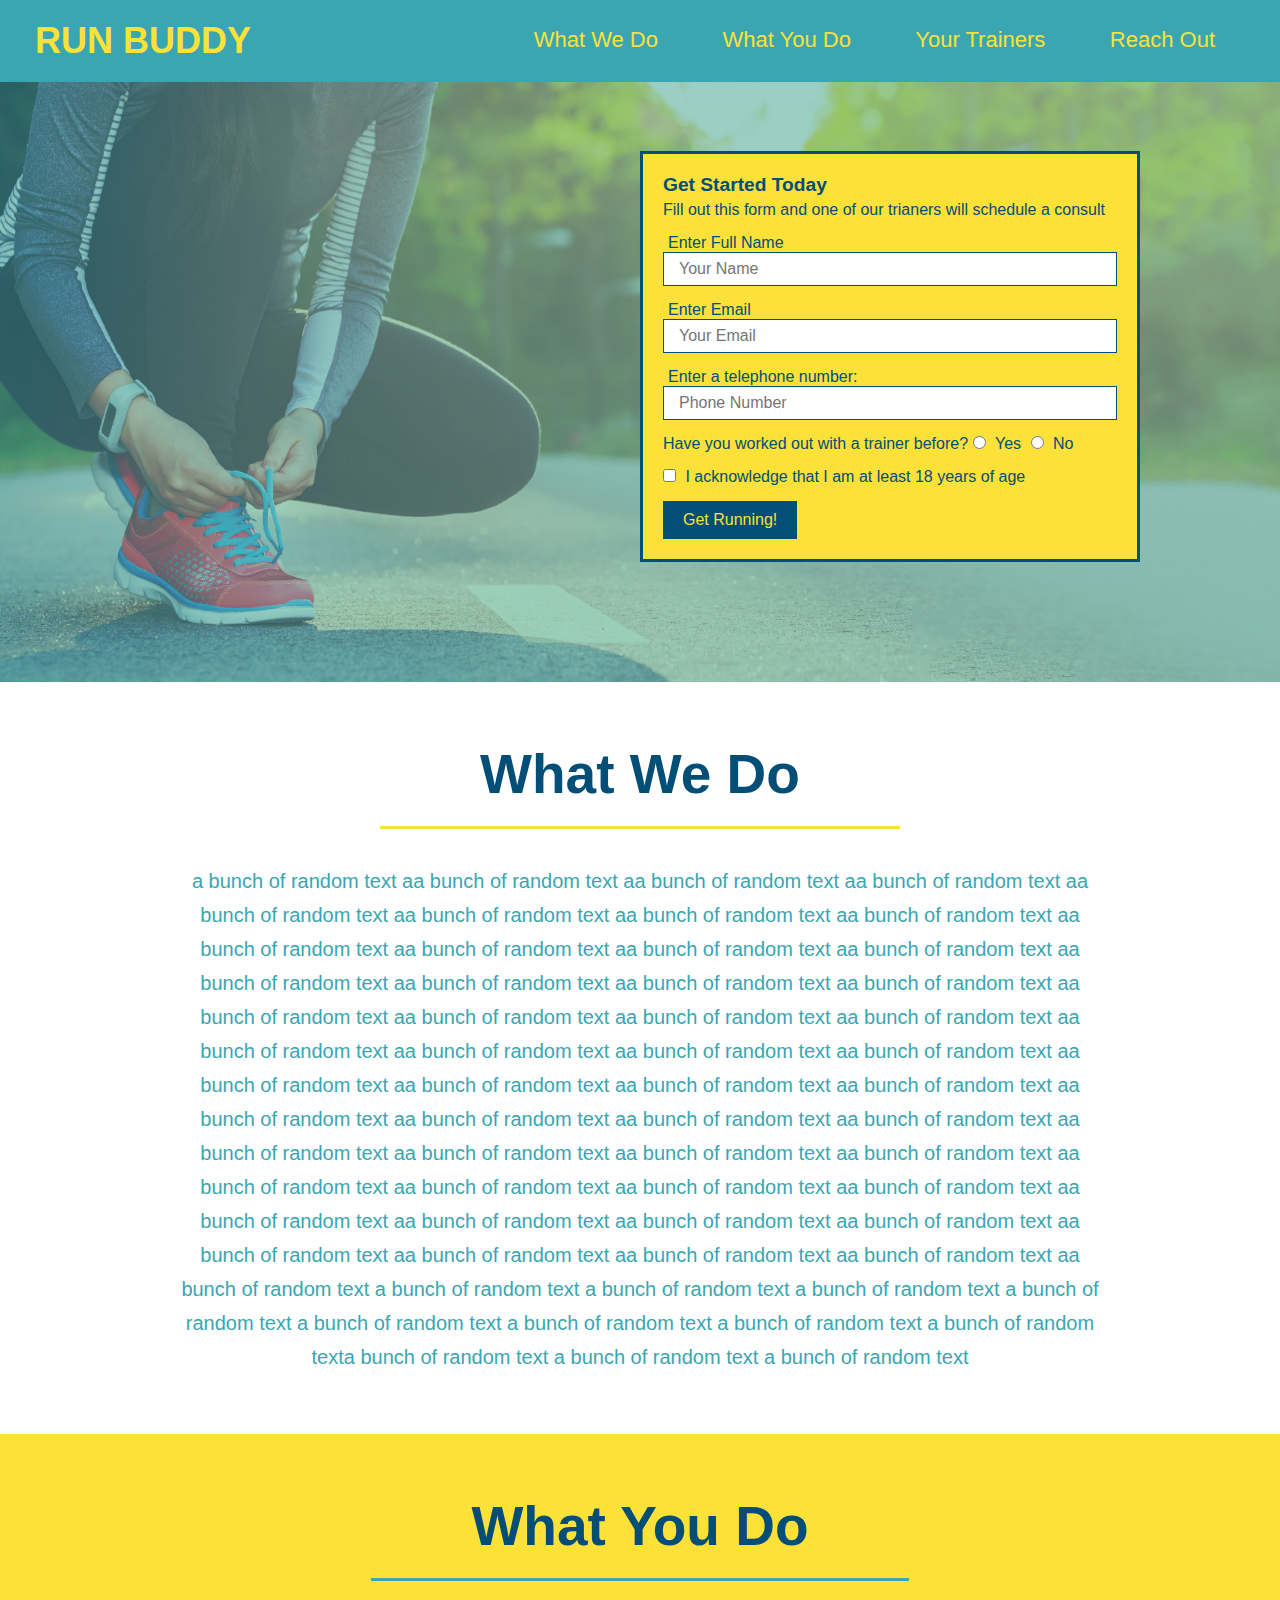
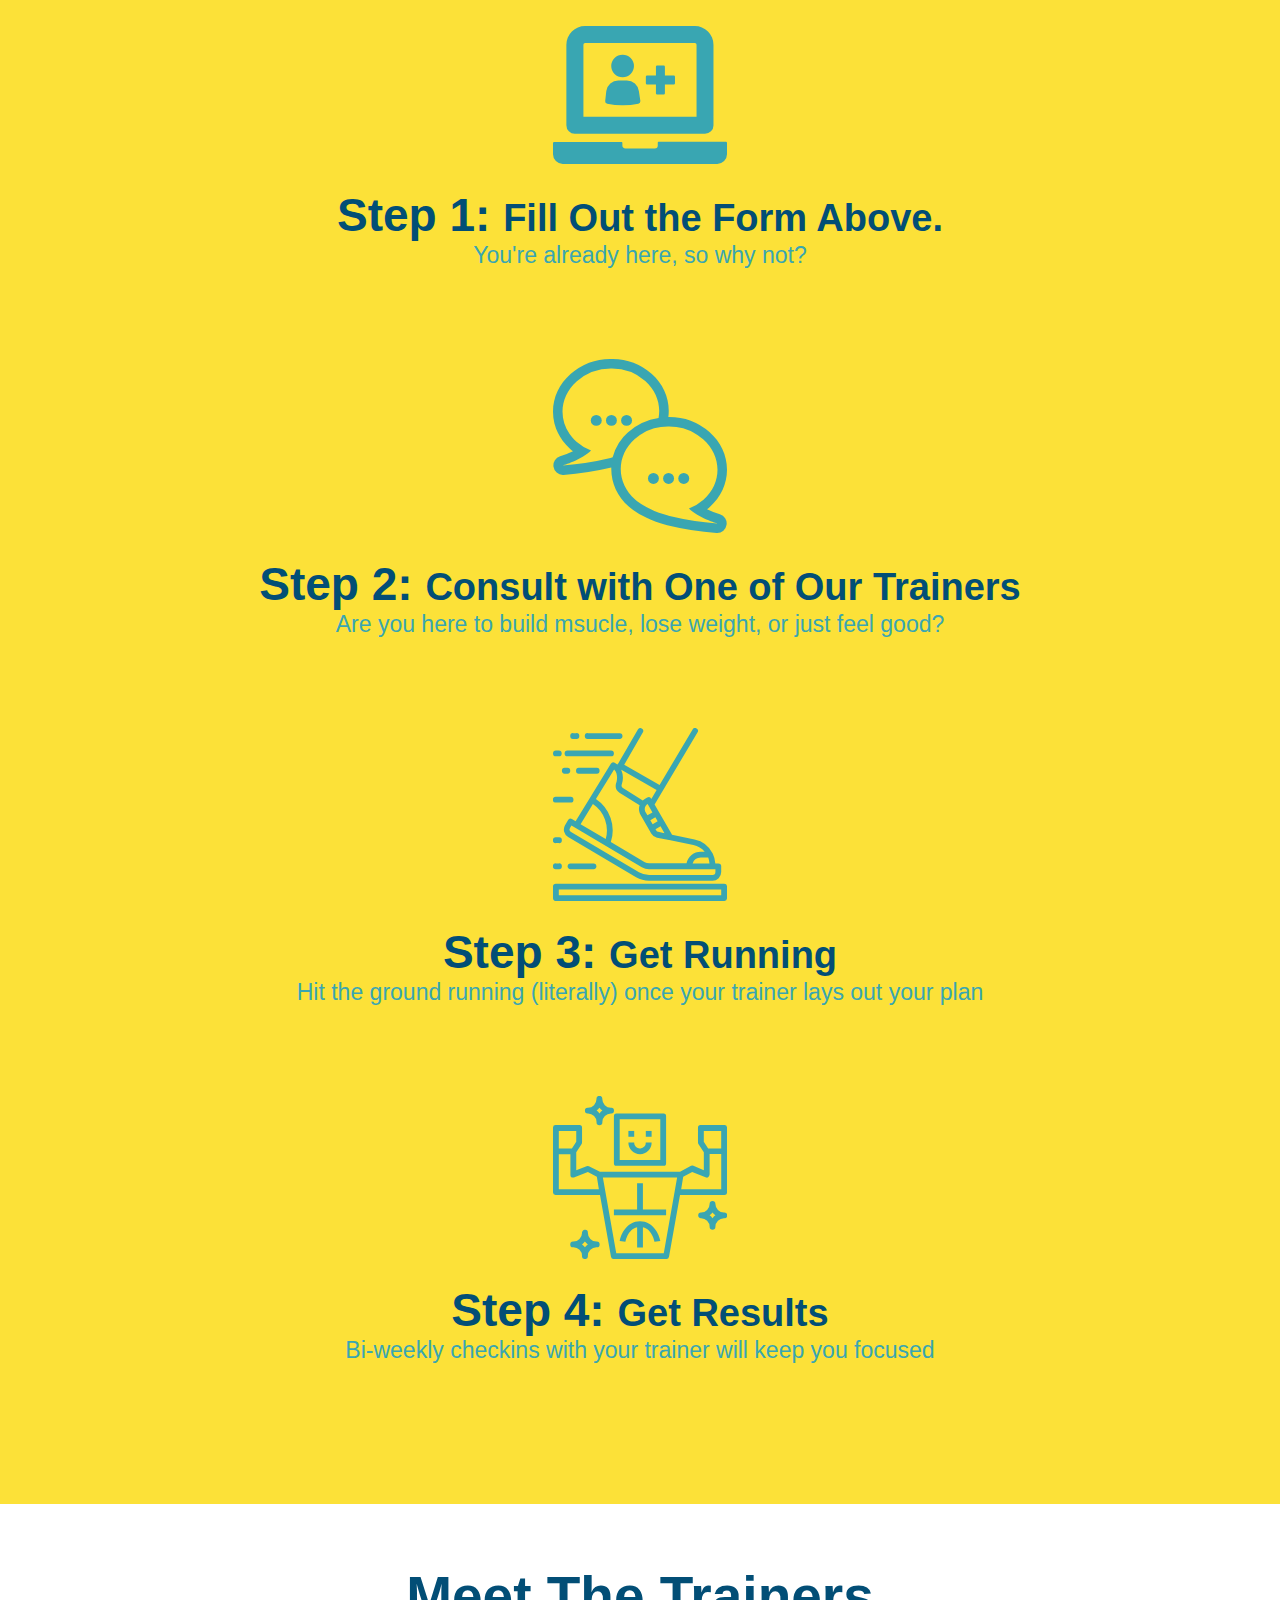
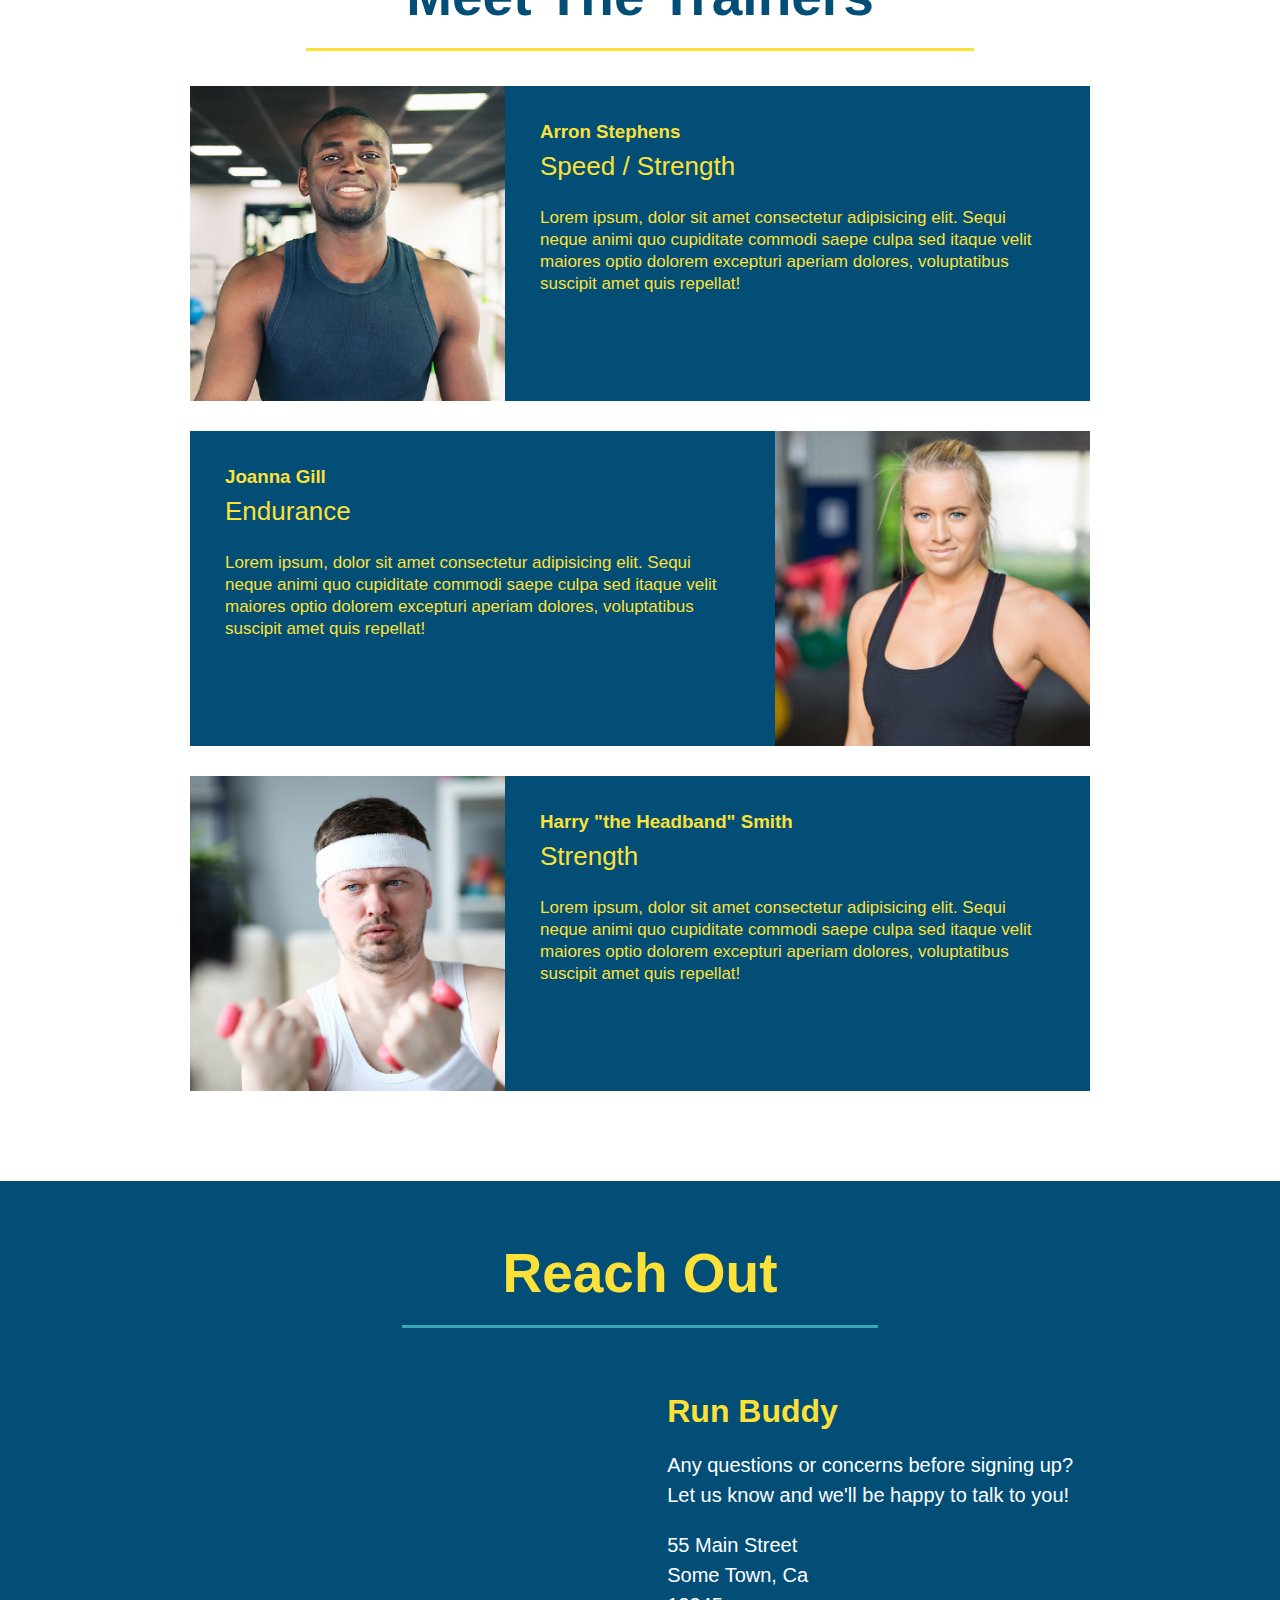
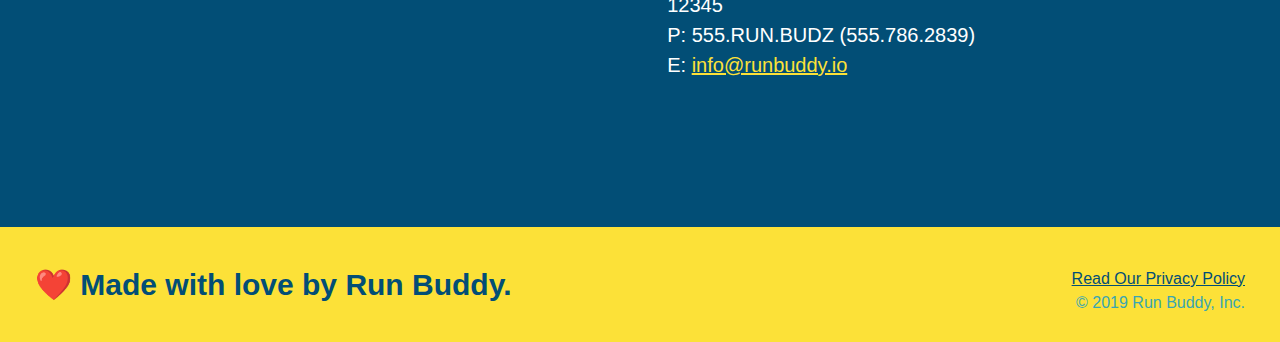
==== index.html @ 85833777 "blah" ====
<!DOCTYPE html>
<html lang="en">

<head>
  <meta charset="UTF-8" />
  <title>Run Buddy</title>
  <link rel="stylesheet" href="./assets/css/style.css" />
</head>

<body>
  <!-- navigation -->
  <header>
    <h1>
      <a href="/">
        RUN BUDDY
      </a>
    </h1>
    <nav>
      <!-- Unordered list element -->
      <ul>
        <!-- List item element-->
        <li>
          <!-- Anchor element -->
          <a href="#what-we-do">What We Do</a>
        </li>
        <li>
          <a href="#what-you-do">What You Do</a>
        </li>
        <li>
          <a href="#your-trainers">Your Trainers</a>
        </li>
        <li>
          <a href="#reach-out">Reach Out</a>
        </li>
      </ul>
    </nav>
  </header>

  <!-- hero/jumbotron -->
  <section class="hero">
    <div class ="hero-form">
      <h3>Get Started Today</h3>
      <p> Fill out this form and one of our trianers will schedule a consult</p>
      <!-- Add form element-->
      <form >
        <label for="name">Enter Full Name</label>
        <input type="text" placeholder="Your Name" name="name" id="name" class="form-input"/>
        <label for="email">Enter Email</label> </label>
        <input type ="email" placeholder="Your Email" name="email" id="email" class ="form-input"/>
        <label for="phone">Enter a telephone number:</label>
        <input type ="tel" placeholder="Phone Number" name="phone" id="phone" class="form-input"/>
        <p>
          Have you worked out with a trainer before?
          
          <input type="radio" name="trainer-confirm" id="trainer-yes" />
          <label for="trainer-yes">Yes</label>
          <input type="radio" name="trainer-confirm" id="trainer-no" />
          <label for="trainer-no">No</label>
        </p>
        <p>
          <input type="checkbox" name="consent" id="acknowledge" />
          <label for="acknowledge">I acknowledge that I am at least 18 years of age</label>
        </p>
        <button type ="submit">
          Get Running!
        </button>
      </form>
    </div>
  </section>
  <!-- End Hero-->

  <!-- "what we do" section -->
  <section id="what-we-do" class = "intro">
    <h2 class="section-title primary-border"> What We Do</h2>
    <p>
      a bunch of random text aa bunch of random text aa bunch of random text aa bunch of random text aa bunch of random text aa bunch of random text aa bunch of random text aa bunch of random text aa bunch of random text aa bunch of random text aa bunch of random text aa bunch of random text aa bunch of random text aa bunch of random text aa bunch of random text aa bunch of random text aa bunch of random text aa bunch of random text aa bunch of random text aa bunch of random text aa bunch of random text aa bunch of random text aa bunch of random text aa bunch of random text aa bunch of random text aa bunch of random text aa bunch of random text aa bunch of random text aa bunch of random text aa bunch of random text aa bunch of random text aa bunch of random text aa bunch of random text aa bunch of random text aa bunch of random text aa bunch of random text aa bunch of random text aa bunch of random text aa bunch of random text aa bunch of random text aa bunch of random text aa bunch of random text aa bunch of random text aa bunch of random text aa bunch of random text aa bunch of random text aa bunch of random text aa bunch of random text aa bunch of random text a bunch of random text a bunch of random text a bunch of random text a bunch of random text a bunch of random text a bunch of random text a bunch of random text a bunch of random texta bunch of random text a bunch of random text a bunch of random text
    </p>
  </section>

  <!-- "what you do" section -->
  <section id ="what-you-do" class ="steps">
    <h2 class="section-title secondary-border" >What You Do</h2>
    <div>
      <img src="assets/images/step-1.svg" alt=""/>
      <h3>Step 1: <span>Fill Out the Form Above.</span></h3>
      <p>You're already here, so why not?</p>
    </div>

    <div>
      <img src="assets/images/step-2.svg" alt=""/>
      <h3>Step 2: <span>Consult with One of Our Trainers</span></h3>
      <p>Are you here to build msucle, lose weight, or just feel good?</p>
    </div>

    <div>
      <img src="assets/images/step-3.svg" alt=""/>
      <h3>Step 3: <span>Get Running</span></h3>
      <p>Hit the ground running (literally) once your trainer lays out your plan</p>
    </div>

    <div>
      <img src="assets/images/step-4.svg" alt=""/>
      <h3>Step 4: <span>Get Results</span></h3>
      <p>Bi-weekly checkins with your trainer will keep you focused</p>
    </div>
  </section>

  <!-- "meet the trainers" section -->
  <section id="your-trainers" class = "trainers">
    <h2 class ="section-title primary-border">
      Meet The Trainers
    </h2>
    <article class="trainer">
      <img src="./assets/images/trainer-1.jpg" alt ="Arron Stephens in his workout clothes, ready to pump iron">
      <div class ="trainer-bio text-left">
        <h3>Arron Stephens</h3>
        <h4>Speed / Strength</h4>
        <p>
          Lorem ipsum, dolor sit amet consectetur adipisicing elit. Sequi neque animi quo cupiditate commodi saepe culpa sed
      itaque velit maiores optio dolorem excepturi aperiam dolores, voluptatibus suscipit amet quis repellat!
        </p>
      </div>
    </article>

    <article class="trainer">
     
      <div class ="trainer-bio text-left">
        <h3>Joanna Gill</h3>
        <h4>Endurance</h4>
        <p>
          Lorem ipsum, dolor sit amet consectetur adipisicing elit. Sequi neque animi quo cupiditate commodi saepe culpa sed
      itaque velit maiores optio dolorem excepturi aperiam dolores, voluptatibus suscipit amet quis repellat!
        </p>
      </div>
      <img src="./assets/images/trainer-2.jpg" alt ="Joanna Gill cooling off after a workout">
    </article>

    <article class="trainer">
      <img src="./assets/images/trainer-3.jpg" alt ="Harry Smith wearing a headband and lifting comically small weights">
      <div class ="trainer-bio text-left">
        <h3>Harry "the Headband" Smith</h3>
        <h4>Strength</h4>
        <p>
          Lorem ipsum, dolor sit amet consectetur adipisicing elit. Sequi neque animi quo cupiditate commodi saepe culpa sed
      itaque velit maiores optio dolorem excepturi aperiam dolores, voluptatibus suscipit amet quis repellat!
        </p>
      </div>
    </article>
  </section>

  <!-- "reach out" section -->
  <section id="reach-out" class = "contact">
    <h2 class ="section-title secondary-border">
      Reach Out
    </h2 class = >
    <div class = "contact-info">

      <iframe src="https://www.google.com/maps/embed?pb=!1m18!1m12!1m3!1d3510.393330586747!2d-81.57292868448366!3d28.377185682519332!2m3!1f0!2f0!3f0!3m2!1i1024!2i768!4f13.1!3m3!1m2!1s0x88dd7ee634caa5f7%3A0xa71e391fd01cf1a0!2sWalt%20Disney%20World%C2%AE%20Resort!5e0!3m2!1sen!2sus!4v1639868992378!5m2!1sen!2sus"
      width="400" 
      height="400"
      style="border:0; " 
      allowfullscreen="" 
      loading="lazy">
    </iframe>

    
    <div>
      <h3>Run Buddy</h3>
      <p>
        Any questions or concerns before signing up?
        <br />
        Let us know and we'll be happy to talk to you!
      </p>
      <address>
        55 Main Street <br />
        Some Town, Ca <br />
        12345 <br />
        P: 555.RUN.BUDZ (555.786.2839)<br/>
        E: <a href="mailto:info@runbuddy.io">info@runbuddy.io</a>

      </address>
    </div>
  </div>
  </section>

  <!-- footer -->
  <footer>
    <h2>❤️ Made with love by Run Buddy.</h2>
    <div>
      <a href="./privacy-policy.html">Read Our Privacy Policy</a><br />
      &copy; 2019 Run Buddy, Inc.
    </div>
  </footer>
</body>


</html>
---- assets/css/style.css ----
* {
  margin: 0;
  padding: 0;
  box-sizing: border-box;
}

body {
  /* more on this crazy alphanumerical value in a minute! */
  color: #39a6b2;
  font-family: Helvetica, Arial, sans-serif;
}

/* apply styles to <header> */
header {
  padding: 20px 35px;
  background-color: #39a6b2;
}

header h1 {
  font-weight: bold;
  font-size: 36px;
  color: #fce138;
  margin: 0;
  display: inline;
}
header a {
  text-decoration: none;
  color: #fce138;
}

header nav {
  float: right;
  margin: 7px 0;
}

header nav ul li {
  display: inline;
}

header nav ul li a {
  margin: 0 30px;
  font-weight: lighter;
  font-size: 22px;
}

footer {
  background: #fce138;
  width: 100%;
  padding: 40px 35px;
}

footer h2 {
  display: inline;
  color: #024e76;
  font-size: 30px;
  margin: 0;
}

footer div {
  float: right;
  line-height: 1.5;
  text-align: right;
}

footer a {
  color: #024e76;
}

section {
  padding: 60px;
  
}
/*Hero Style Start */
.hero {
  background-image: url("../images/hero-bg.jpg");
  height: 600px;
  background-size: cover;
  background-position: center;
  position: relative;

}
/* Hero Style End */

.hero-form {
  color:#024e76;
  background-color: #fce138;
  padding: 20px;
  width: 500px;
  border: solid 3px #024e76;
  position: absolute;
  bottom: 120px;
  right: 140px;

}

.hero-form h3 {
  margin: 0;
  font-size: larger;
}

.hero-form p {
  margin: 5px 0 15px 0;
}

.form-input {
  border: 1px solid #024e76;
  display: block;
  padding: 7px 15px;
  font-size: 16px;
  color: #024e76;
  width: 100%;
  margin-bottom: 15px;
}

.hero-form label {
  margin: 0 5px;
}

.hero-form button {
  color: #fce138;
  background-color: #024e76;
  border: none;
  padding: 10px 20px;
  font-size: 16px;
}

.intro {
  text-align: center;
}

.section-title {
  font-size: 55px;
  color: #024e76;
  margin-bottom: 35px;
  padding: 0 100px 20px 100px;
  display: inline-block;
  border-bottom: 3px solid;
}

.primary-border {
  border-color: #fce138;
}

.secondary-border {
  border-color: #39a6b2;
}

.intro p {
  line-height: 1.7;
  color: #39a6b2;
  width: 80%;
  font-size: 20px;
  margin: 0 auto;
}

.steps {
  text-align: center;
  background: #fce138;
}

.steps div {
  margin-bottom: 80px
}

.steps img {
  width: 15%;
  margin: 10px 0;
}

.steps h3 {
  color: #024e76;
  font-size: 46px;
  margin-top: 10px;
}

.steps p {
  color: #39a6b2;
  font-size: 23px;
}

.steps span {
  font-size: 38px;
}

.trainers{
  text-align: center;
}

.trainer {
  width: 900px;
  margin:0 auto 30px auto;
  background: #024e76;
  color: #fce138;
  overflow: auto;
}

.trainer img {
  width: 35%;
  float: left;
  
}

.trainer-bio {
  padding: 35px;
  float: left;
  width: 65%;
}

.text-left {
  text-align: left;
}

.text-right {
  text-align: right;
}

.trainer-bio h3 {
  font-size: 32 px;
  margin-bottom: 8px;
}

.trainer-bio h4 {
  font-weight: lighter;
  font-size: 26px;
  margin-bottom: 25px;
}

.trainer-bio p {
  font-size: 17px;
  line-height: 1.3;
}

.contact {
  background-color: #024e76;
  text-align: center;
}

.contact h2 {
  color: #fce138;
}

.contact-info iframe {
  width: 400px;
  height: 400px;
}

.contact-info div{
  width: 410px;
  display: inline-block;
  vertical-align: top;
  text-align: left;
  margin: 30px 0 0 60px;
  color: white;
}

.contact-info h3 {
  color:#fce138;
  font-size: 32px;

}

.contact-info p, .contact-info address {
  margin: 20px 0;
  line-height: 1.5;
  font-size: 20px;
  font-style: normal;
}

.contact-info a{
  color:#fce138;
}
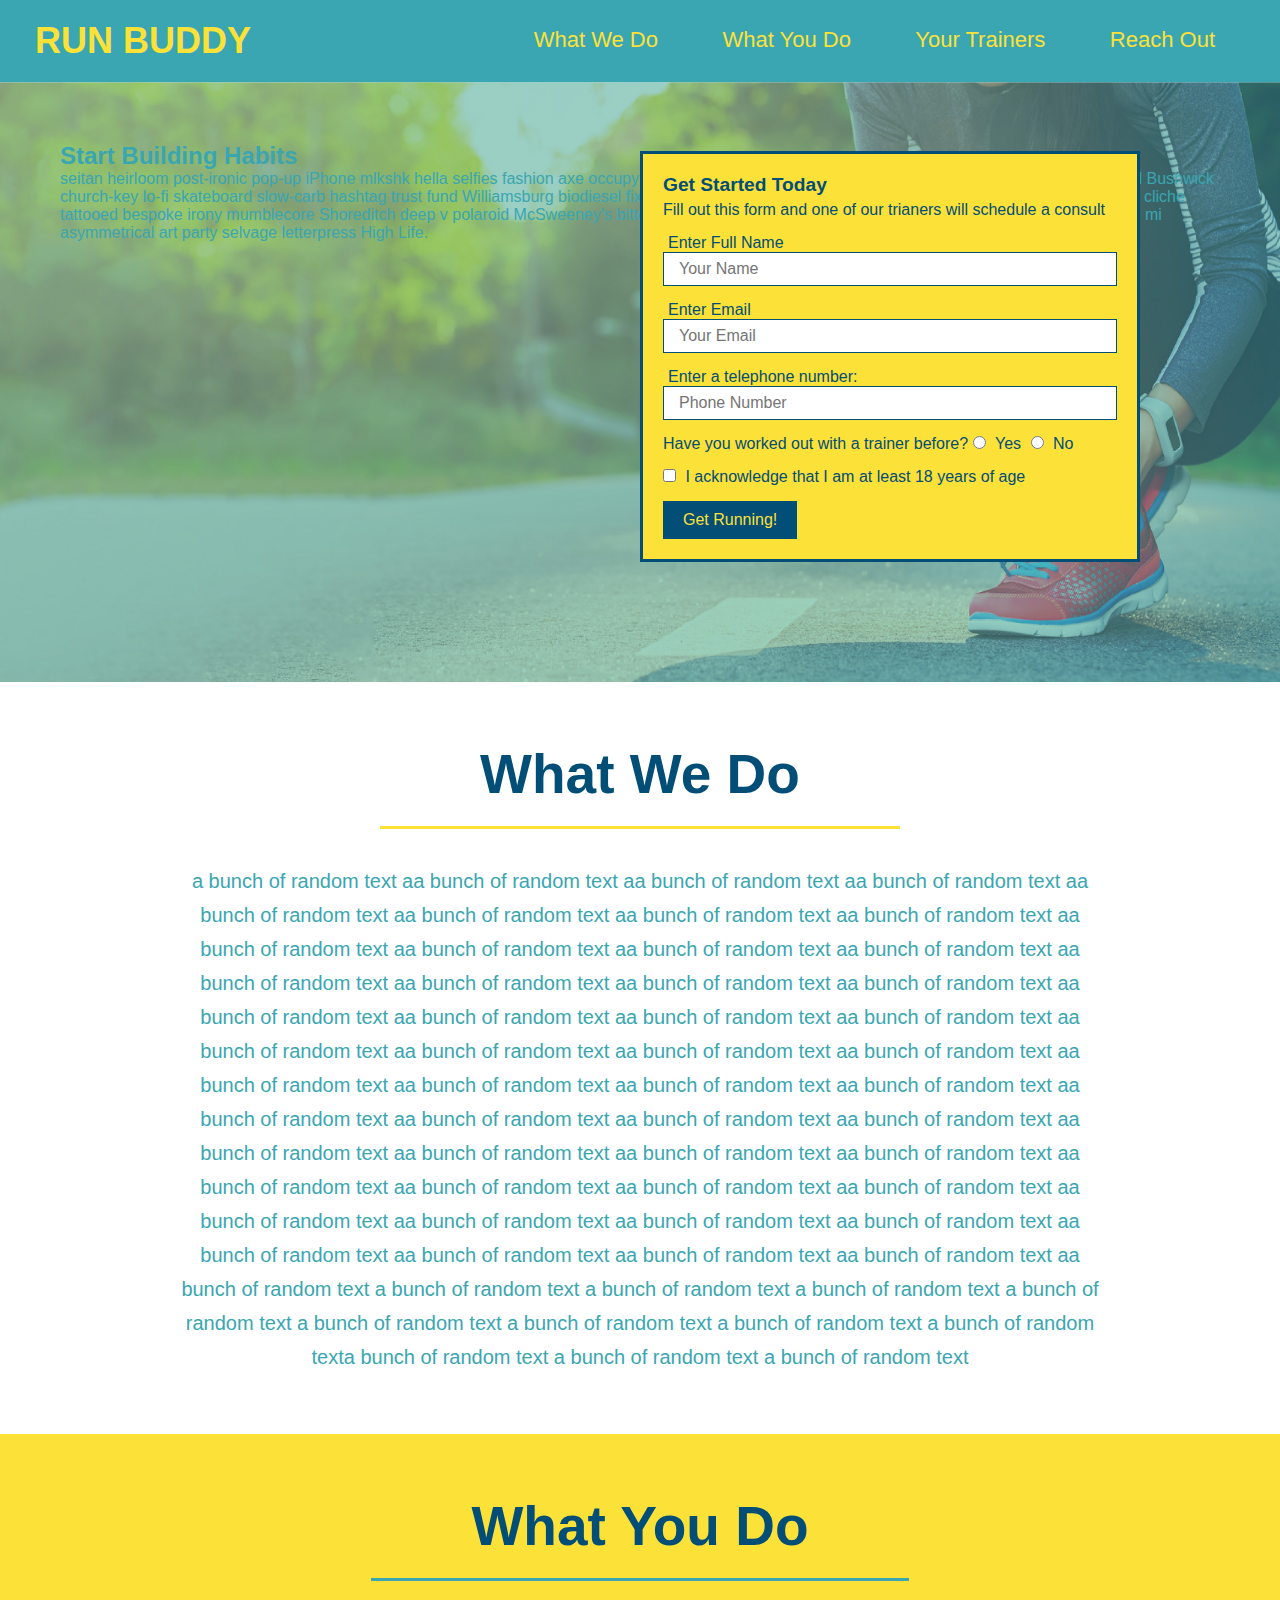
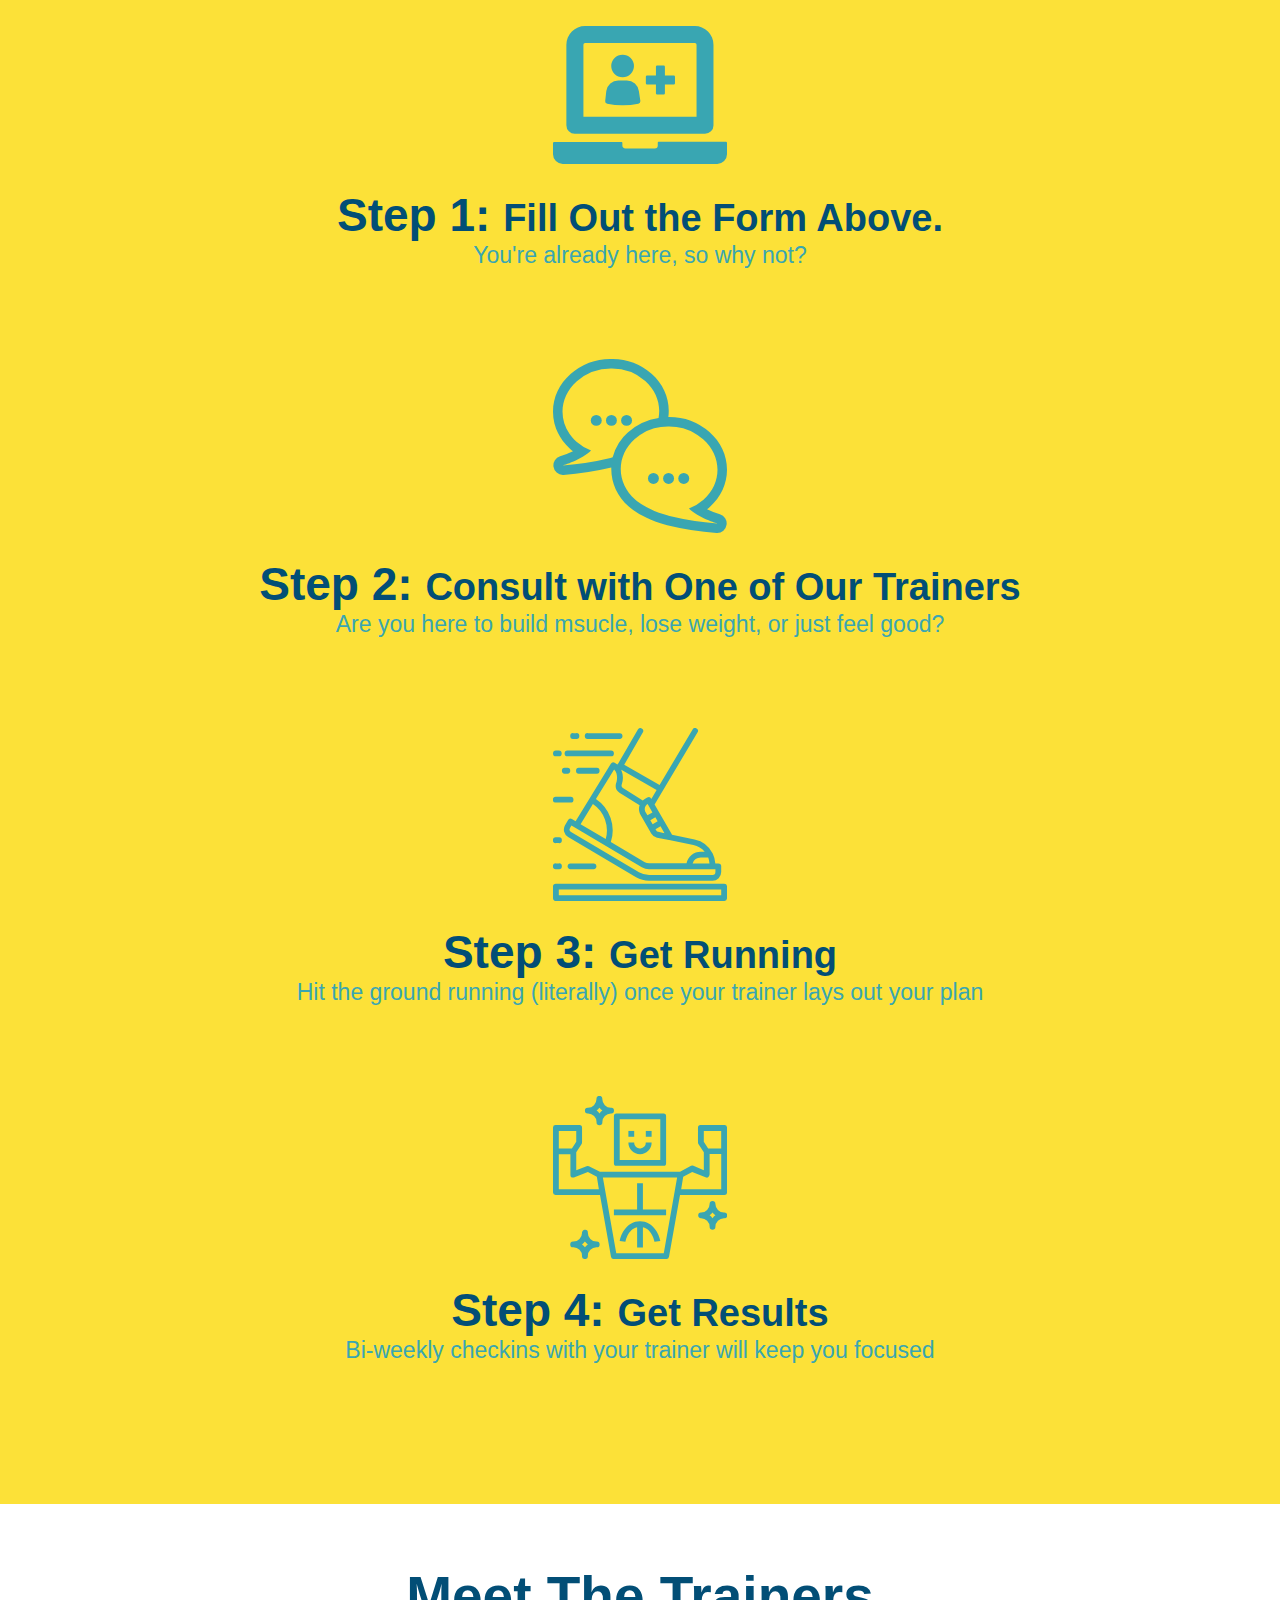
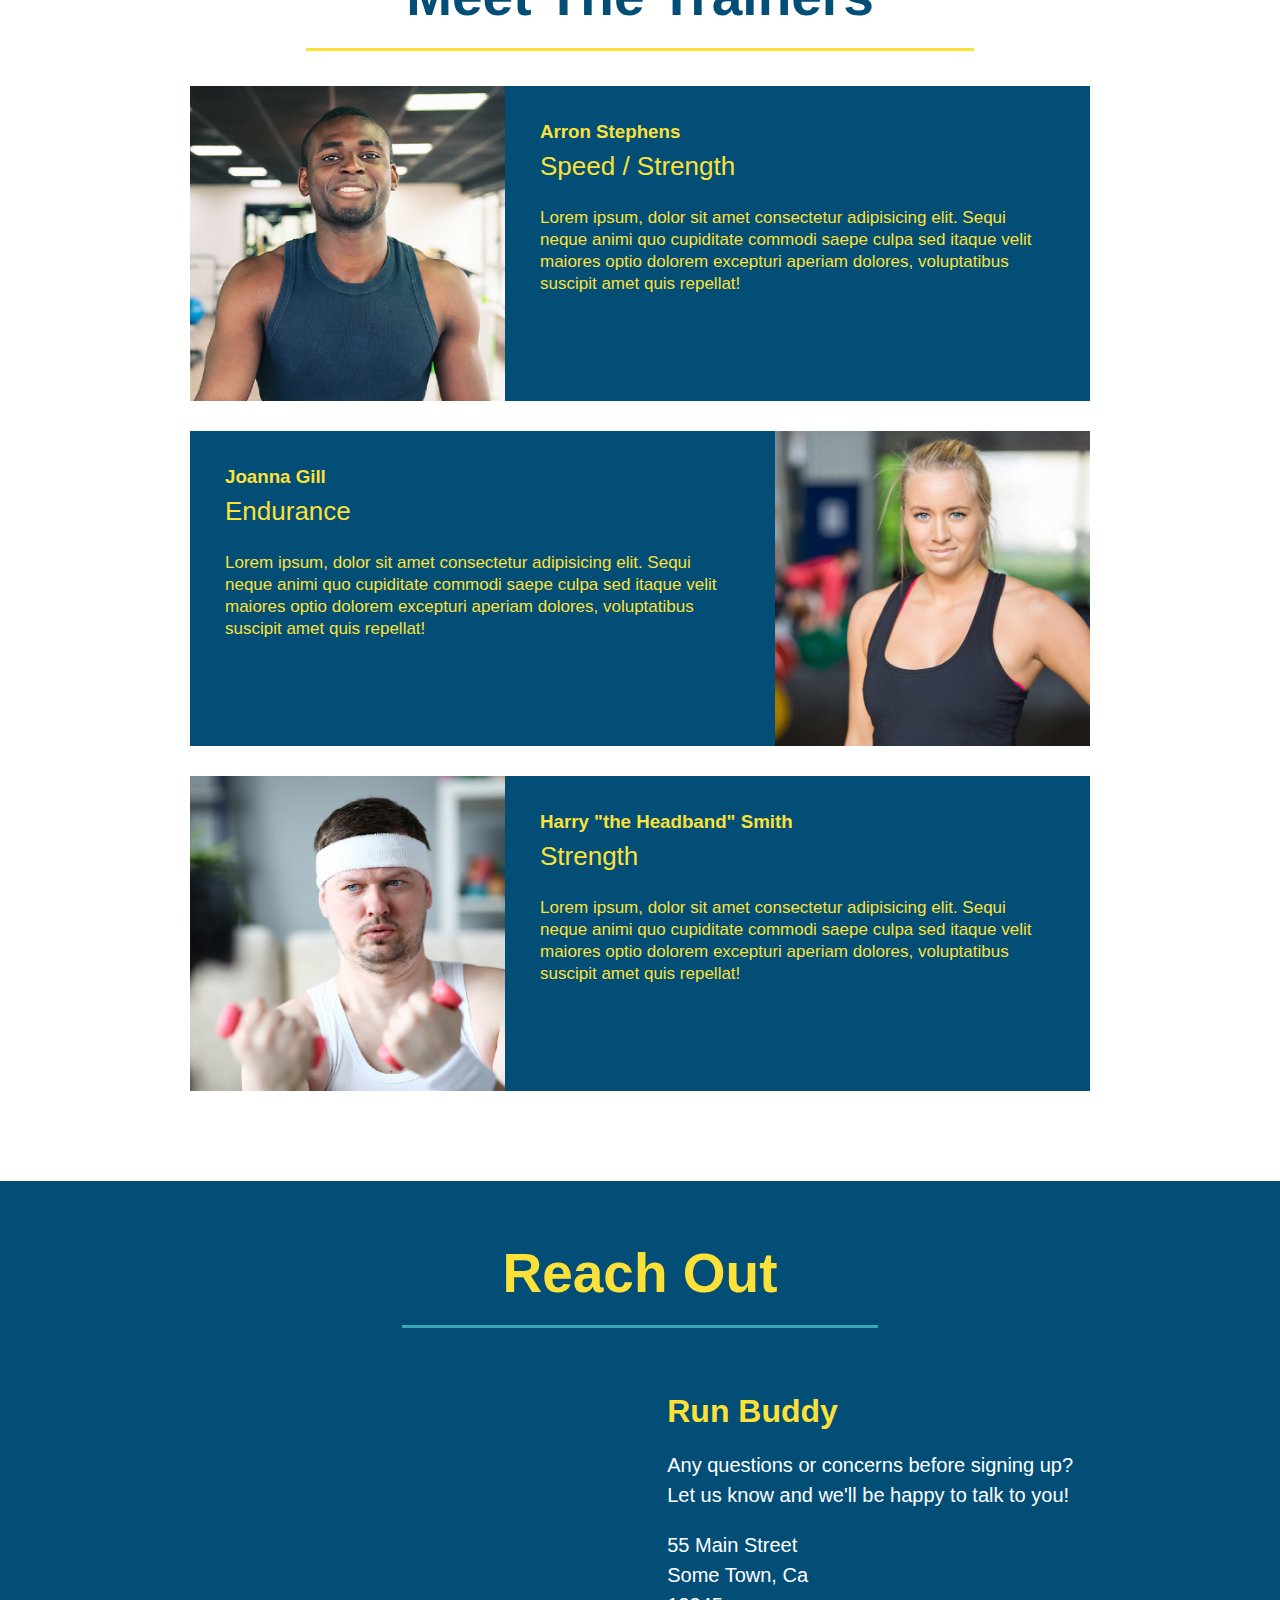
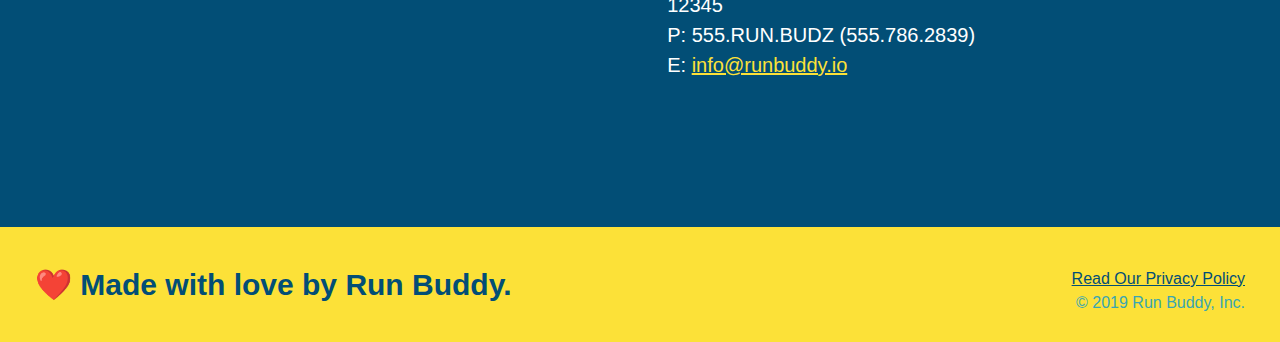
==== commit 3e54e907: "add content to hero, replace image" ====
--- a/index.html
+++ b/index.html
@@ -38,6 +38,13 @@
 
   <!-- hero/jumbotron -->
   <section class="hero">
+    <div class = "hero-text">
+      <h2> Start Building Habits</h2>
+      <p>
+        seitan heirloom post-ironic pop-up iPhone mlkshk hella selfies fashion axe occupy readymade put a bird on it messenger bag Wes Anderson Schlitz plaid Bushwick church-key lo-fi skateboard slow-carb hashtag trust fund Williamsburg biodiesel fixie farm-to-table 8-bit banjo XOXO Banksy chillwave bicycle rights retro cliche tattooed bespoke irony mumblecore Shoreditch deep v polaroid McSweeney's bitters cray gentrify tofu Marfa you probably haven't heard of them yr banh mi asymmetrical art party selvage letterpress High Life.
+
+      </p>
+    </div>
     <div class ="hero-form">
       <h3>Get Started Today</h3>
       <p> Fill out this form and one of our trianers will schedule a consult</p>
@@ -194,4 +201,6 @@
 </body>
 
 
-</html>+</html>
+
+<!--THIS IS A TEST - I WROTE THIS ON BRANCH DEVELOP-->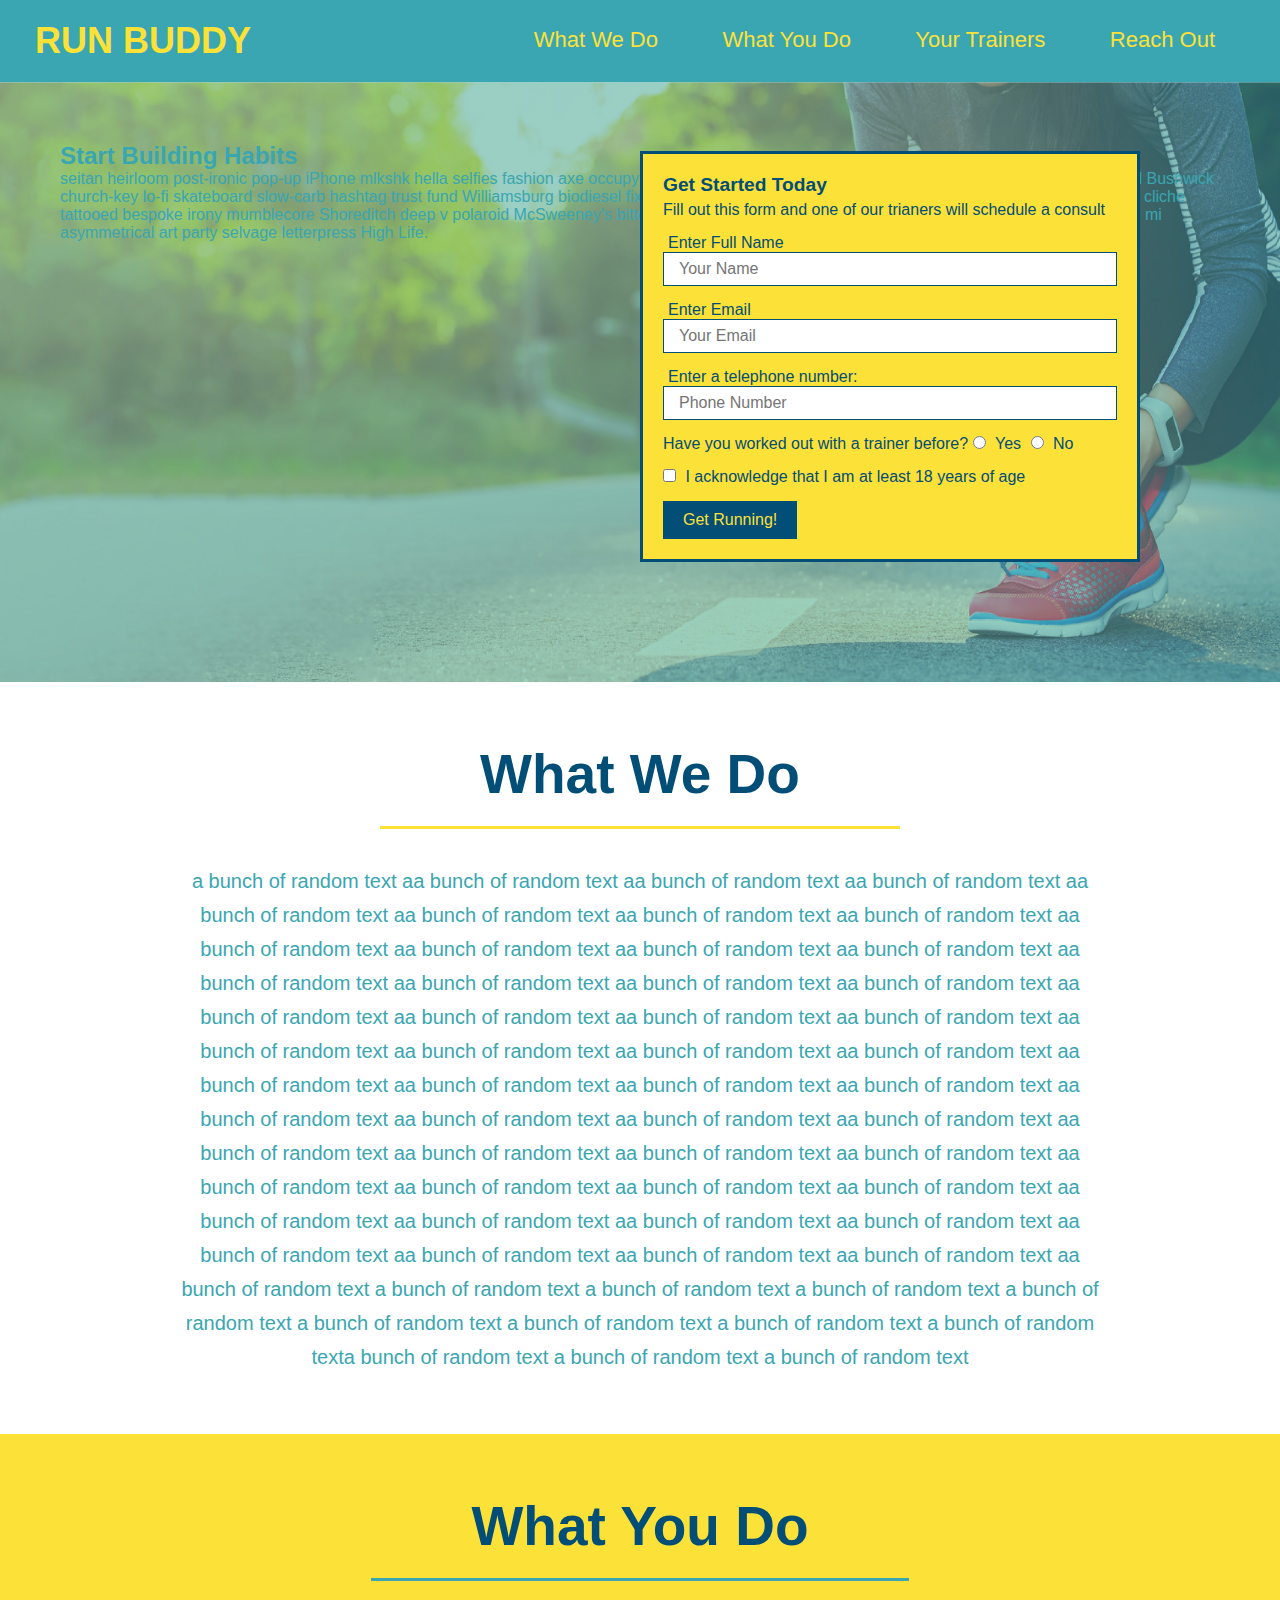
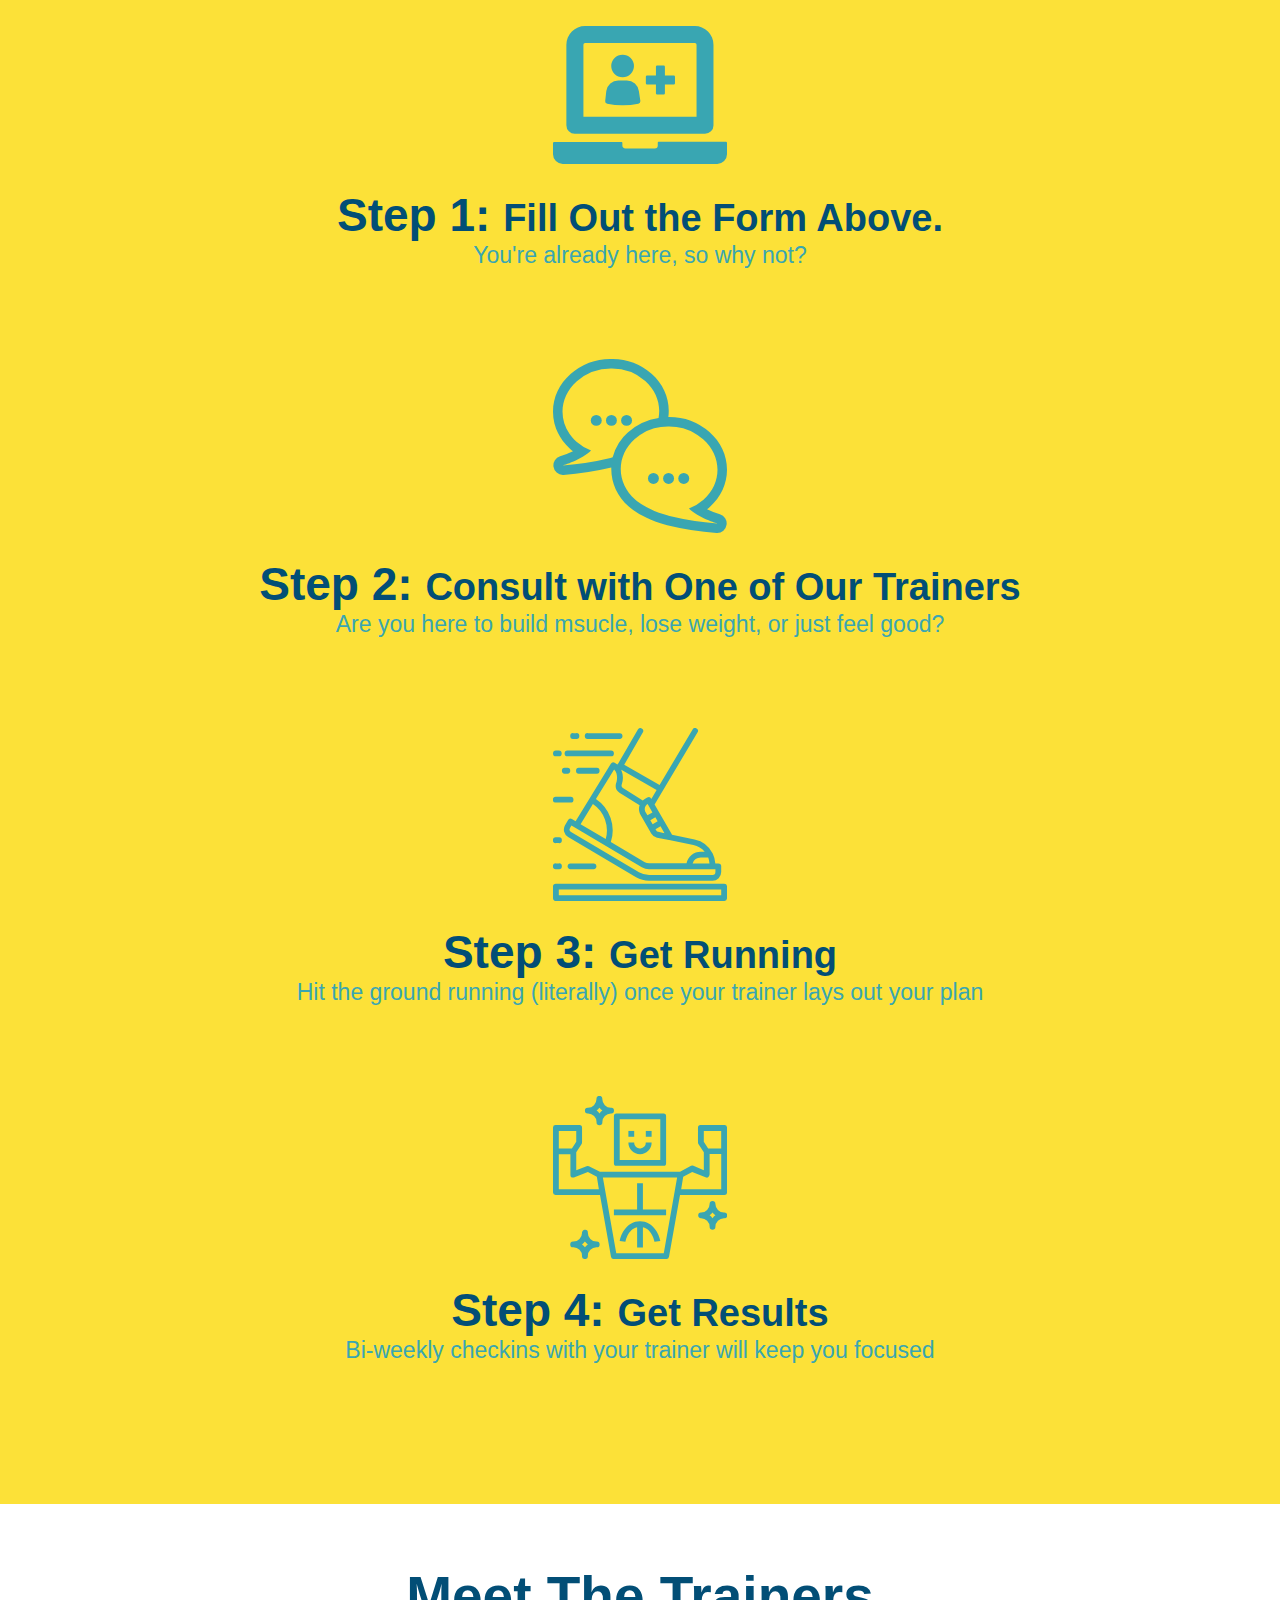
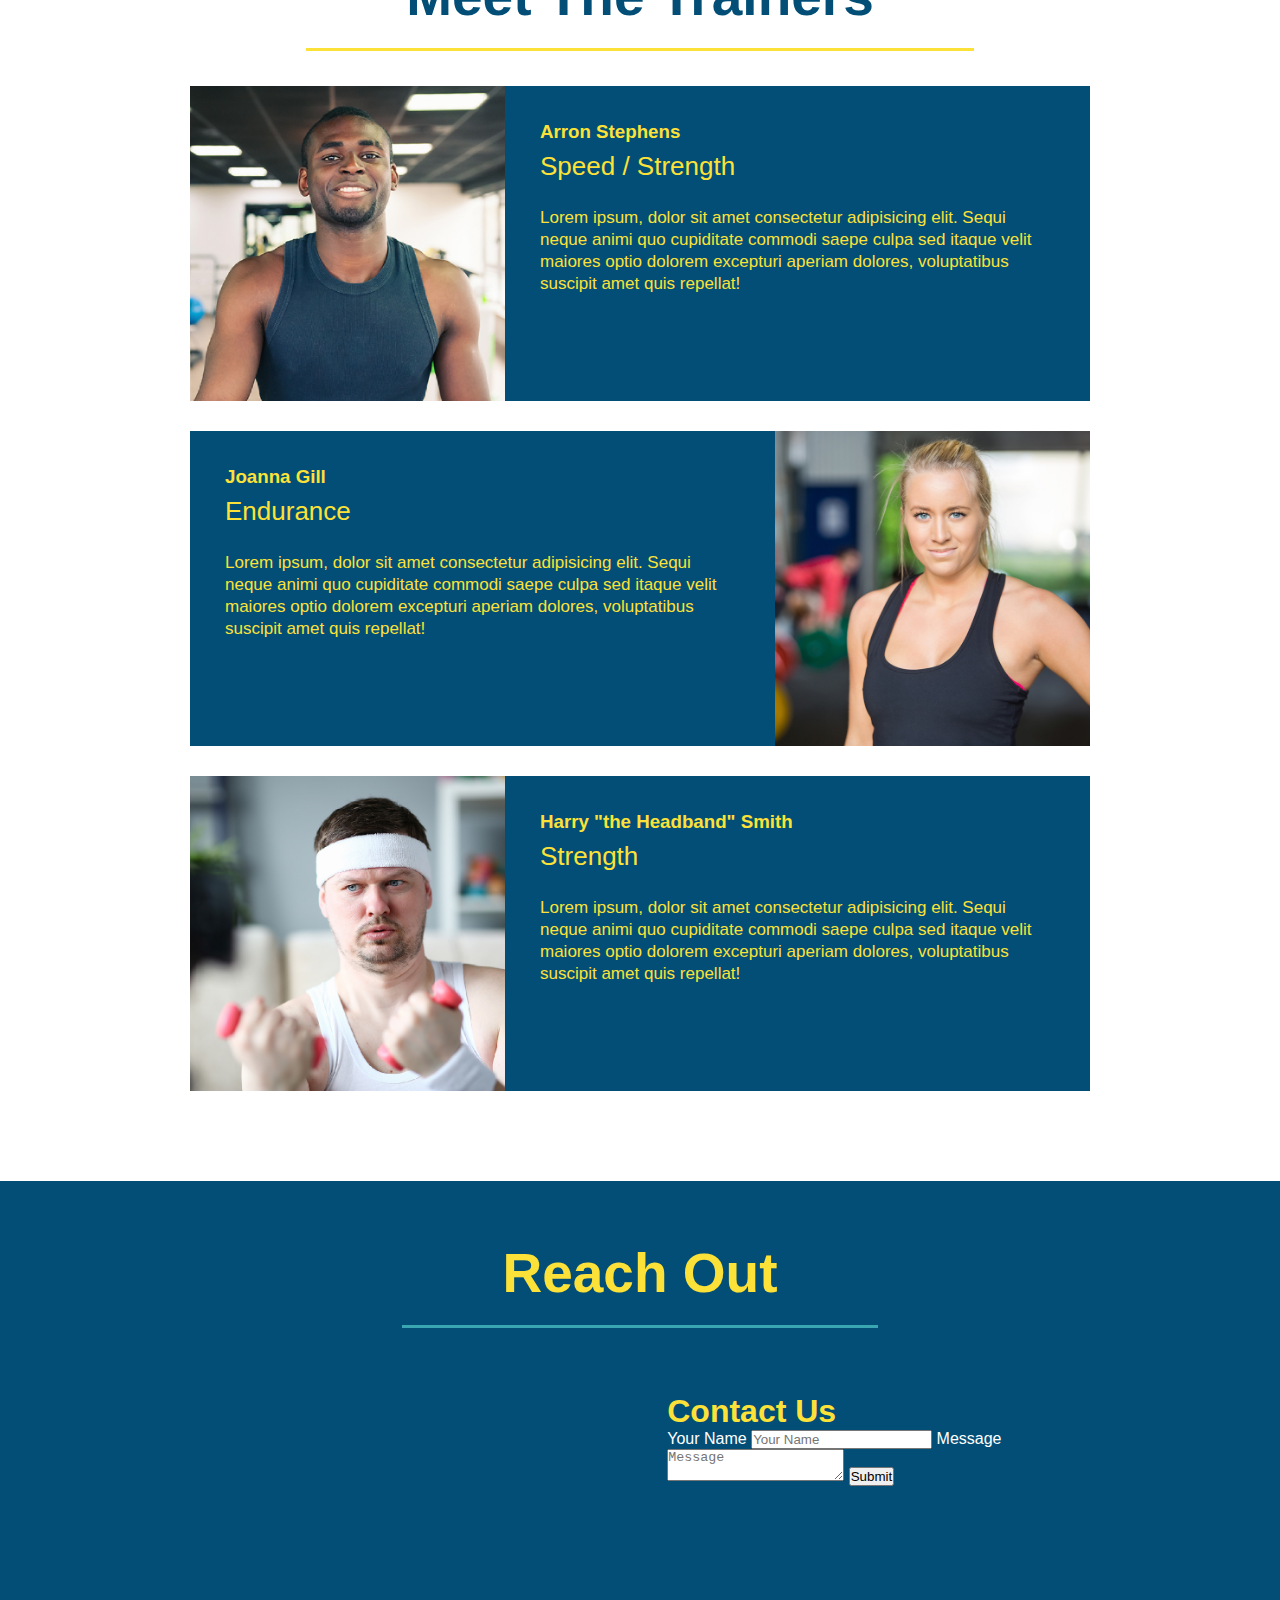
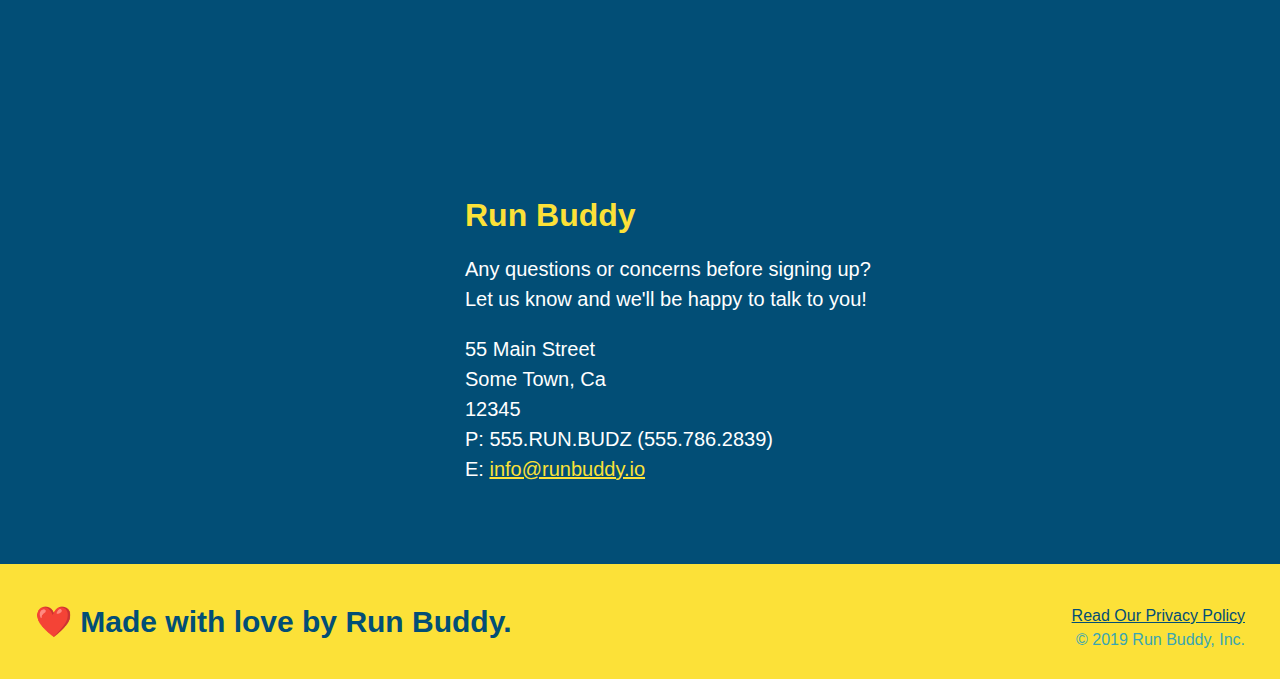
==== commit 34a8ec74: "add contact form" ====
--- a/index.html
+++ b/index.html
@@ -170,6 +170,19 @@
       loading="lazy">
     </iframe>
 
+    <div class ="contact form">
+      <h3>Contact Us</h3>
+      <form>
+        <label for ="contact-name">Your Name</label>
+        <input type="text" id="contact-name" placeholder="Your Name" />
+
+        <label for="contact-message"> Message</label>
+        <textarea id="contact--message" placeholder="Message"></textarea>
+
+        <button type ="submit">Submit</button>
+      </form>
+    </div>
+
     
     <div>
       <h3>Run Buddy</h3>
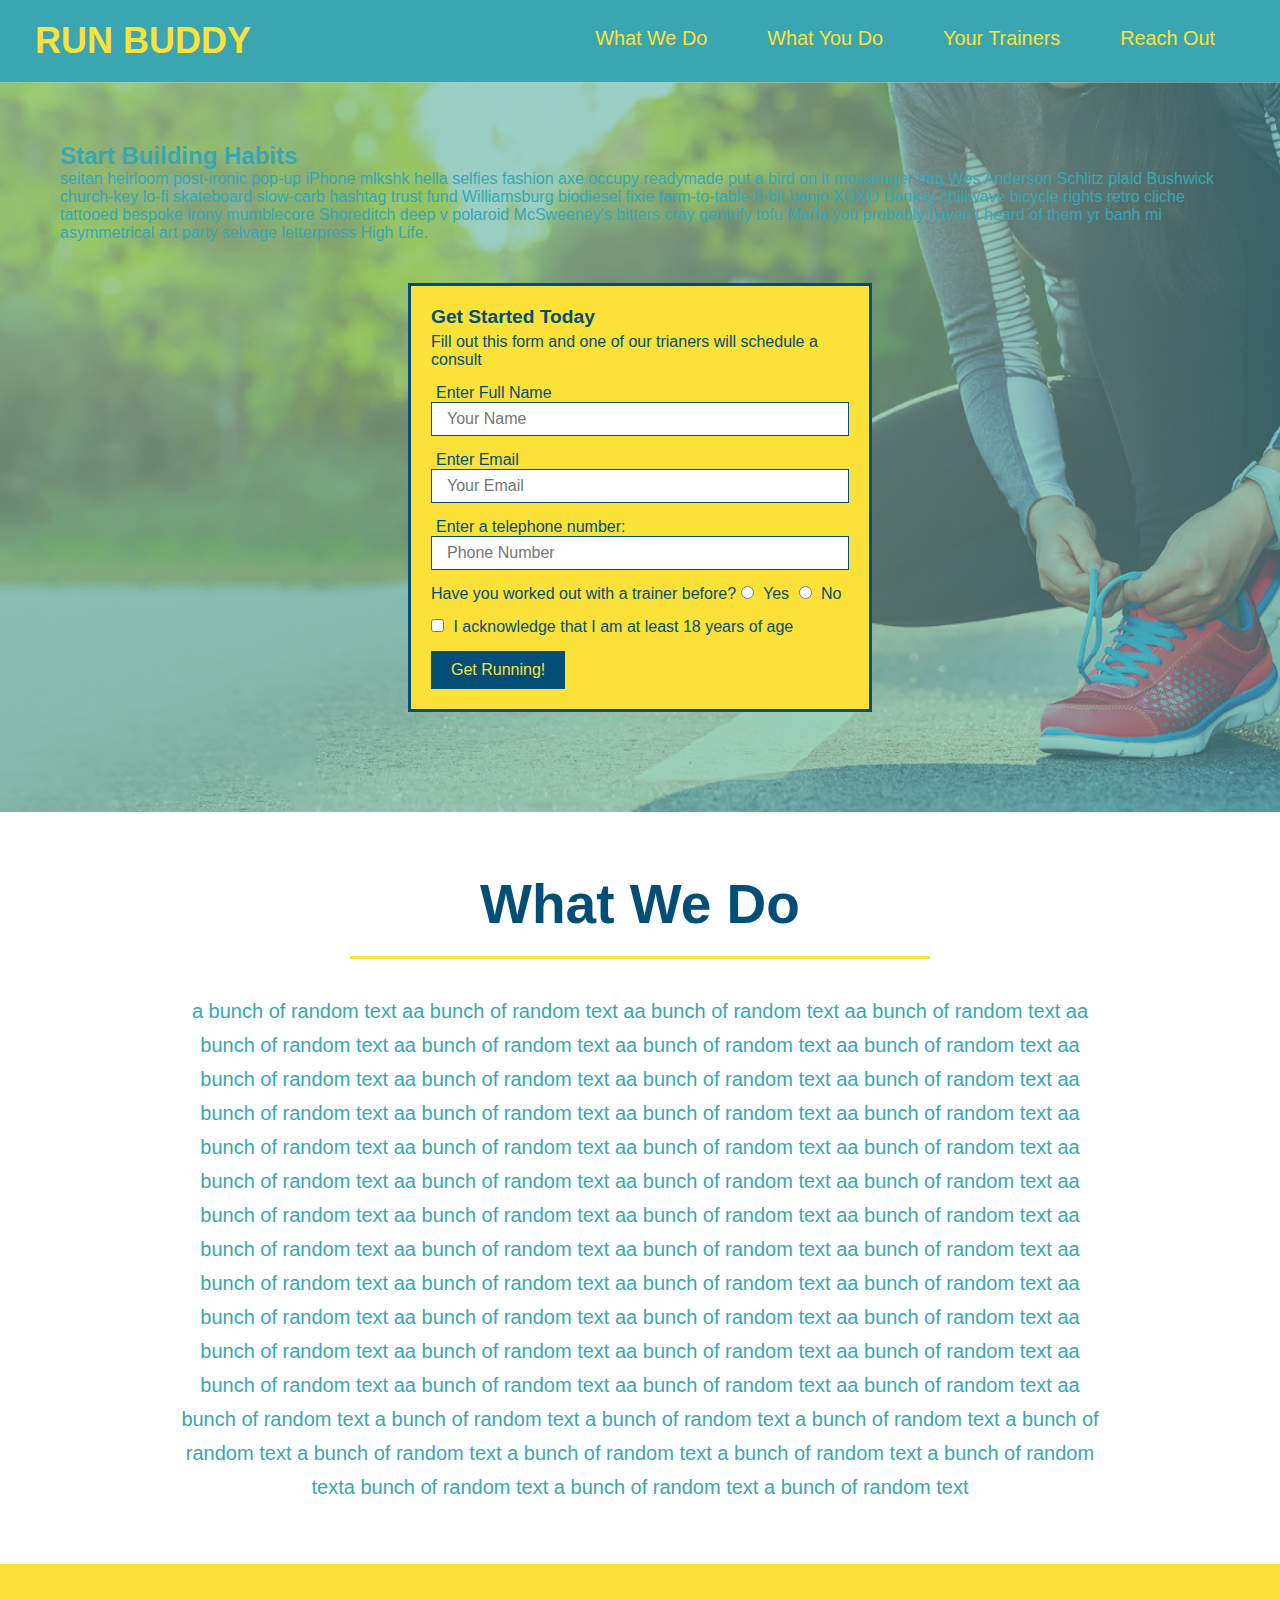
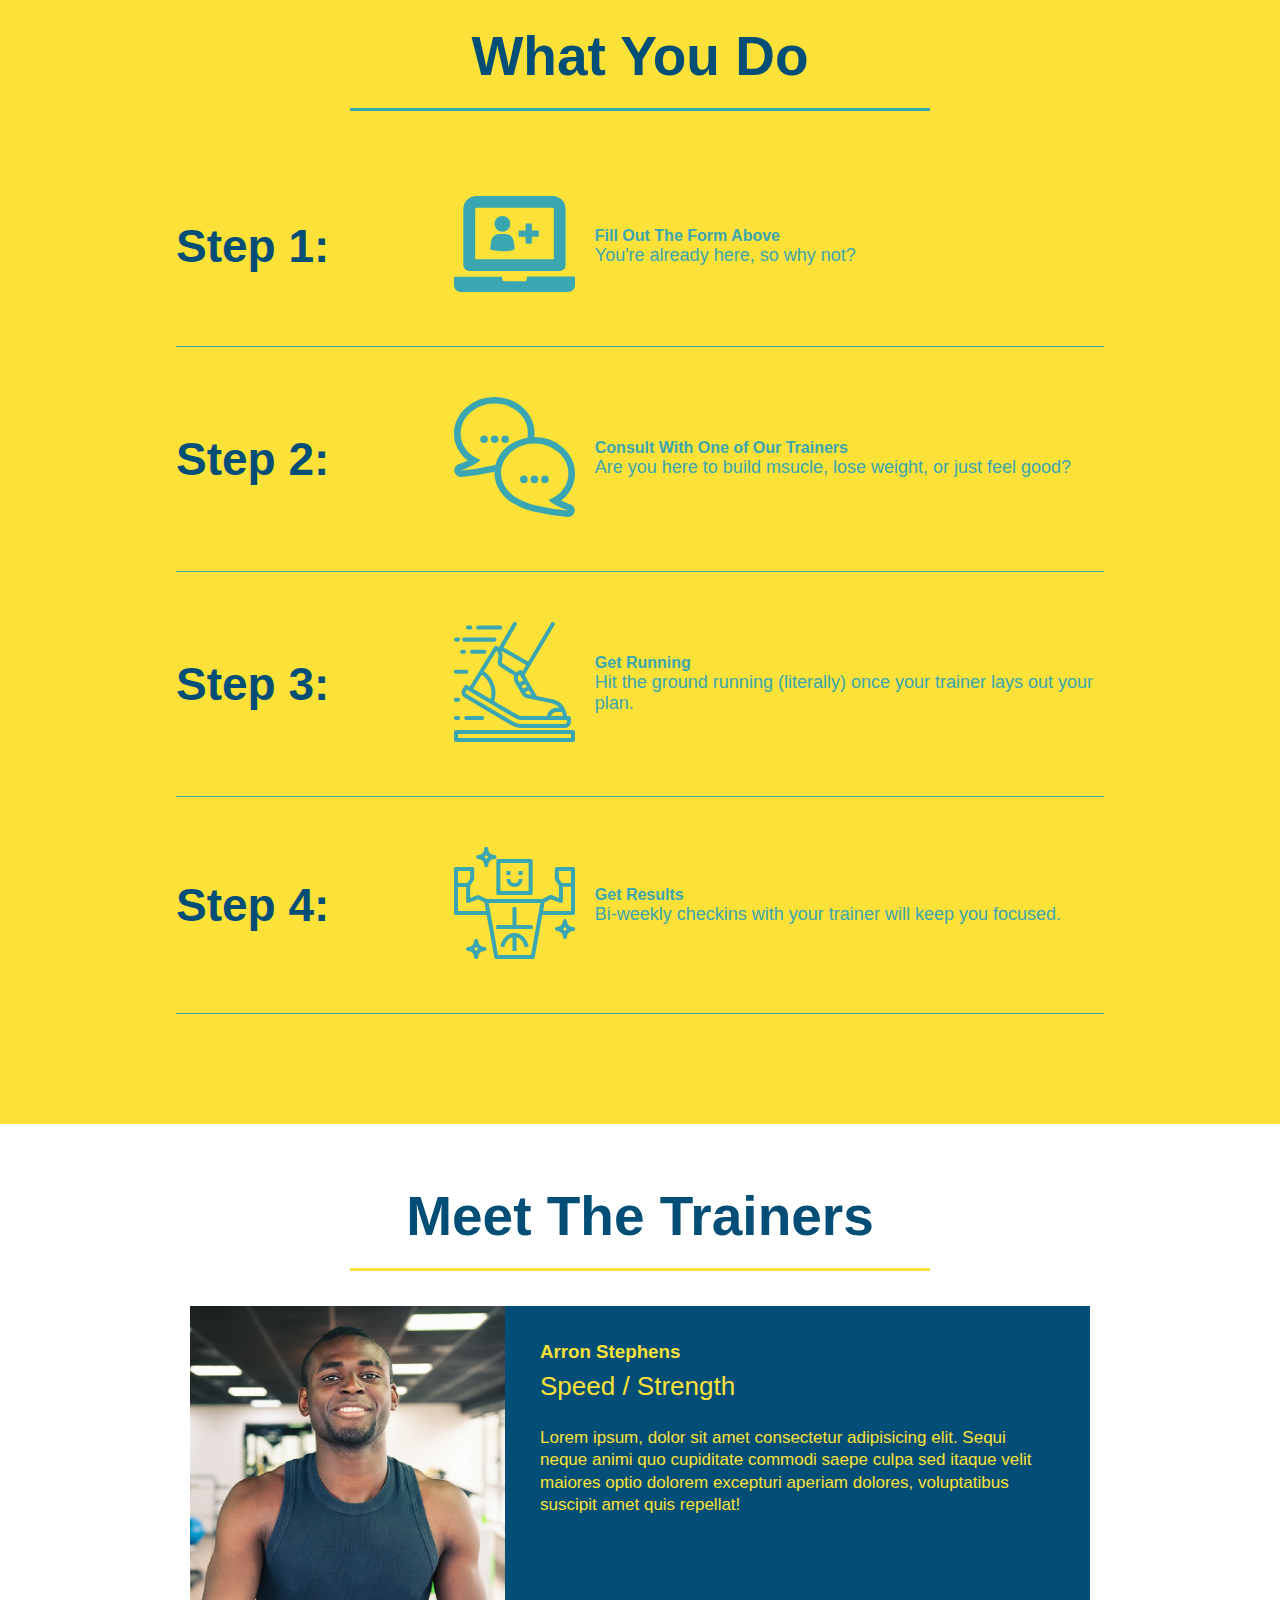
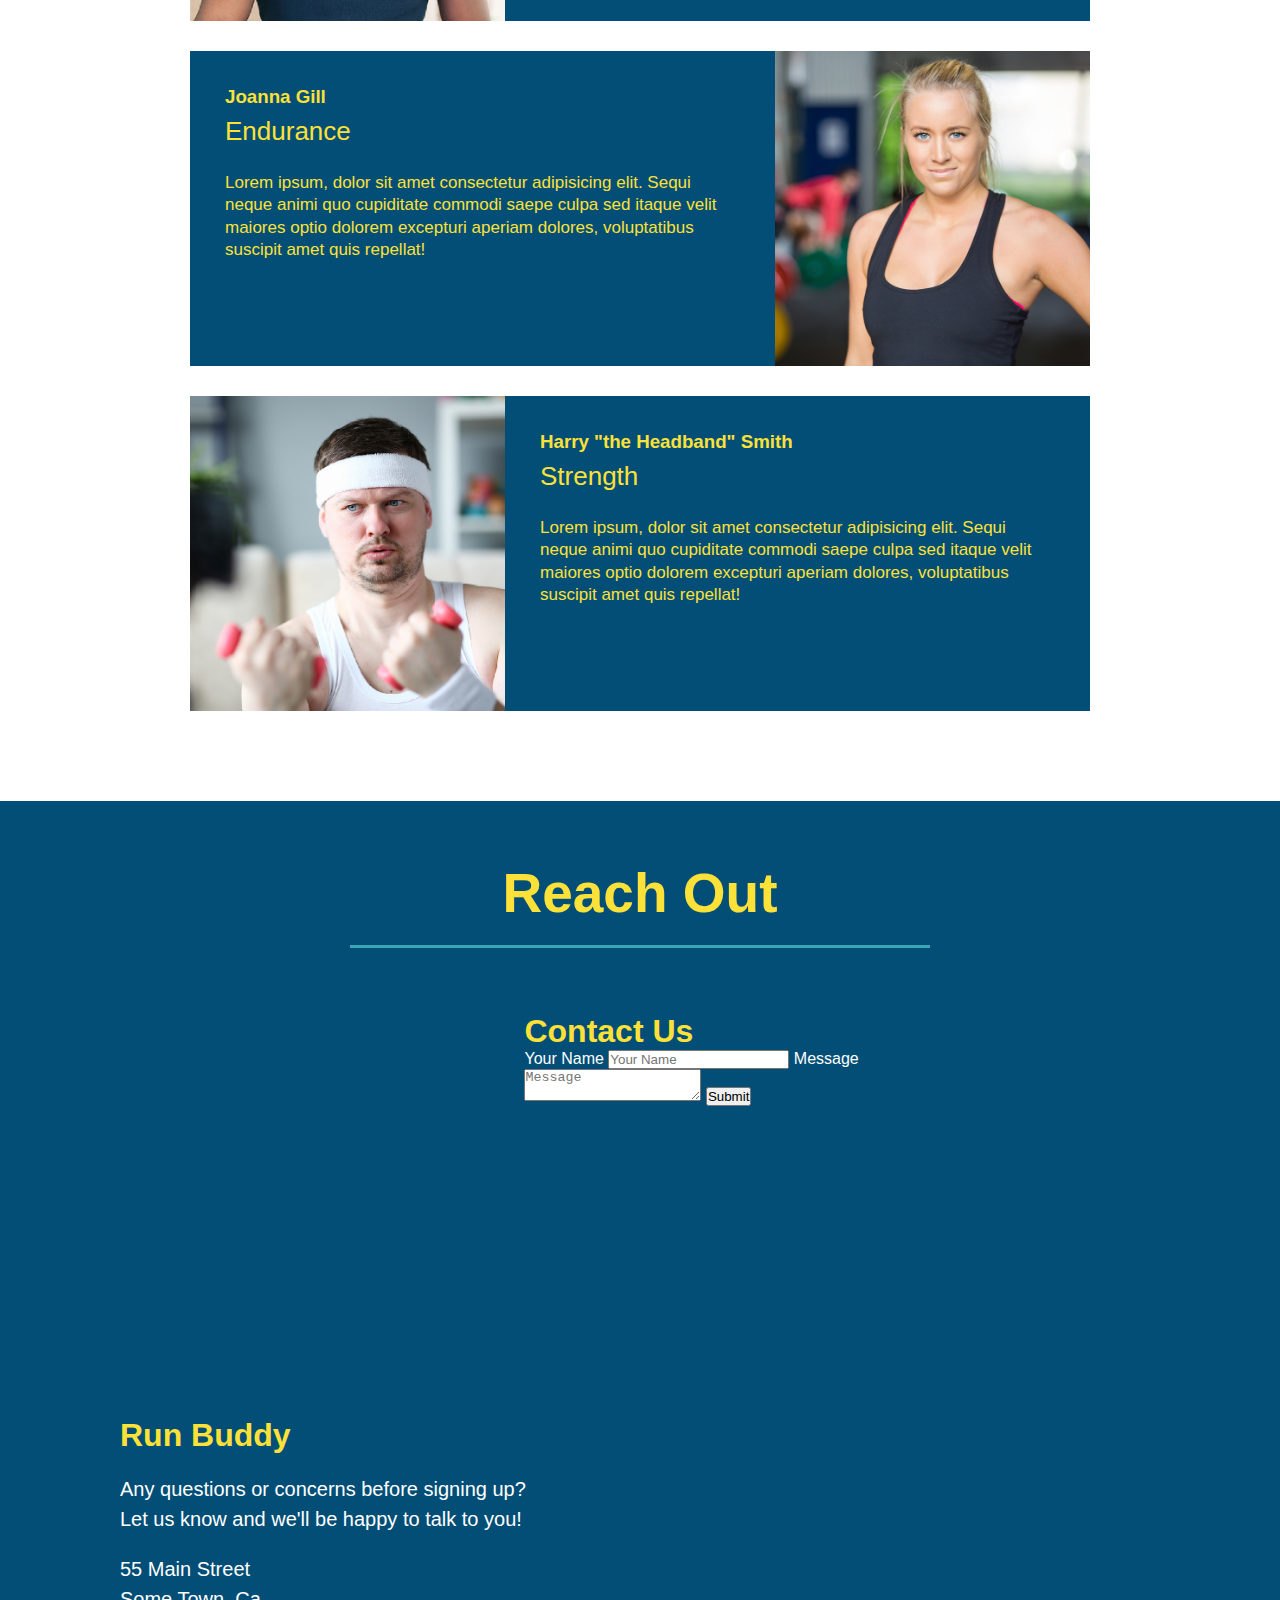
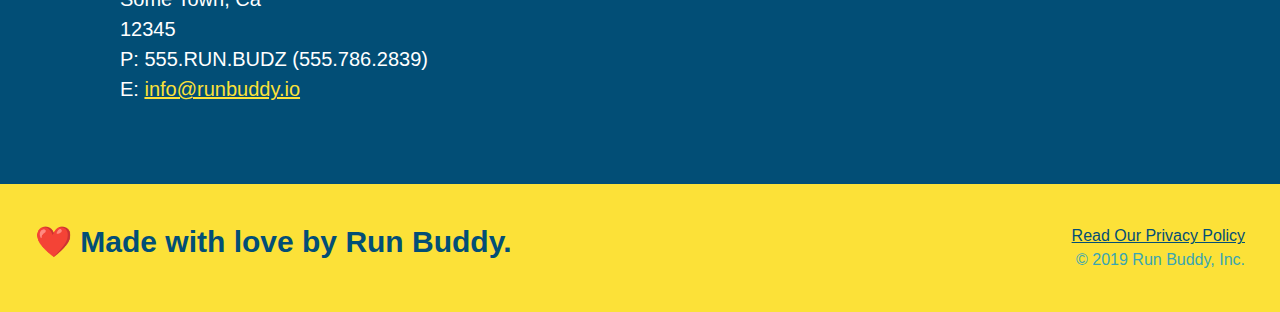
==== commit fdead9c0: "add flexbox to the steps" ====
--- a/index.html
+++ b/index.html
@@ -1,3 +1,4 @@
+
 <!DOCTYPE html>
 <html lang="en">
 
@@ -78,45 +79,84 @@
 
   <!-- "what we do" section -->
   <section id="what-we-do" class = "intro">
+    <div class = "flex-row">
     <h2 class="section-title primary-border"> What We Do</h2>
+  </div>
+  <div class = "flex-row">
     <p>
       a bunch of random text aa bunch of random text aa bunch of random text aa bunch of random text aa bunch of random text aa bunch of random text aa bunch of random text aa bunch of random text aa bunch of random text aa bunch of random text aa bunch of random text aa bunch of random text aa bunch of random text aa bunch of random text aa bunch of random text aa bunch of random text aa bunch of random text aa bunch of random text aa bunch of random text aa bunch of random text aa bunch of random text aa bunch of random text aa bunch of random text aa bunch of random text aa bunch of random text aa bunch of random text aa bunch of random text aa bunch of random text aa bunch of random text aa bunch of random text aa bunch of random text aa bunch of random text aa bunch of random text aa bunch of random text aa bunch of random text aa bunch of random text aa bunch of random text aa bunch of random text aa bunch of random text aa bunch of random text aa bunch of random text aa bunch of random text aa bunch of random text aa bunch of random text aa bunch of random text aa bunch of random text aa bunch of random text aa bunch of random text aa bunch of random text a bunch of random text a bunch of random text a bunch of random text a bunch of random text a bunch of random text a bunch of random text a bunch of random text a bunch of random texta bunch of random text a bunch of random text a bunch of random text
     </p>
+  </div>
   </section>
 
   <!-- "what you do" section -->
   <section id ="what-you-do" class ="steps">
+    <div class = "flex-row">
     <h2 class="section-title secondary-border" >What You Do</h2>
-    <div>
-      <img src="assets/images/step-1.svg" alt=""/>
-      <h3>Step 1: <span>Fill Out the Form Above.</span></h3>
+  </div>
+    <div class = "step">
+      <h3>Step 1: </h3>
+      <div class = "step-info">
+        <div class = "step-img">
+          <img src="assets/images/step-1.svg" alt = "" />
+          </div>
+          <div class = "step-text">
+            <h4>Fill Out The Form Above</h4> 
       <p>You're already here, so why not?</p>
     </div>
-
-    <div>
-      <img src="assets/images/step-2.svg" alt=""/>
-      <h3>Step 2: <span>Consult with One of Our Trainers</span></h3>
-      <p>Are you here to build msucle, lose weight, or just feel good?</p>
-    </div>
-
-    <div>
-      <img src="assets/images/step-3.svg" alt=""/>
-      <h3>Step 3: <span>Get Running</span></h3>
-      <p>Hit the ground running (literally) once your trainer lays out your plan</p>
-    </div>
-
-    <div>
-      <img src="assets/images/step-4.svg" alt=""/>
-      <h3>Step 4: <span>Get Results</span></h3>
-      <p>Bi-weekly checkins with your trainer will keep you focused</p>
-    </div>
+    </div>
+    </div>
+
+ 
+    <div class = "step">
+        <h3>Step 2: </h3>
+        <div class = "step-info">
+          <div class = "step-img">
+            <img src="assets/images/step-2.svg" alt = "" />
+            </div>
+            <div class = "step-text">
+              <h4>Consult With One of Our Trainers</h4> 
+        <p>Are you here to build msucle, lose weight, or just feel good?</p>
+      </div>
+      </div>
+      </div>
+
+      <div class = "step">
+        <h3>Step 3: </h3>
+        <div class = "step-info">
+          <div class = "step-img">
+            <img src="assets/images/step-3.svg" alt = "" />
+            </div>
+            <div class = "step-text">
+              <h4>Get Running</h4> 
+        <p>Hit the ground running (literally) once your trainer lays out your plan.</p>
+      </div>
+      </div>
+      </div>
+    
+      <div class = "step">
+        <h3>Step 4: </h3>
+        <div class = "step-info">
+          <div class = "step-img">
+            <img src="assets/images/step-4.svg" alt = "" />
+            </div>
+            <div class = "step-text">
+              <h4>Get Results</h4> 
+        <p>Bi-weekly checkins with your trainer will keep you focused.</p>
+      </div>
+      </div>
+      </div>
+
+    
   </section>
 
   <!-- "meet the trainers" section -->
   <section id="your-trainers" class = "trainers">
+    <div class ="flex-row">
     <h2 class ="section-title primary-border">
       Meet The Trainers
     </h2>
+  </div>
     <article class="trainer">
       <img src="./assets/images/trainer-1.jpg" alt ="Arron Stephens in his workout clothes, ready to pump iron">
       <div class ="trainer-bio text-left">
@@ -157,9 +197,11 @@
 
   <!-- "reach out" section -->
   <section id="reach-out" class = "contact">
+    <div class = "flex-row">
     <h2 class ="section-title secondary-border">
       Reach Out
-    </h2 class = >
+    </h2>
+  </div>
     <div class = "contact-info">
 
       <iframe src="https://www.google.com/maps/embed?pb=!1m18!1m12!1m3!1d3510.393330586747!2d-81.57292868448366!3d28.377185682519332!2m3!1f0!2f0!3f0!3m2!1i1024!2i768!4f13.1!3m3!1m2!1s0x88dd7ee634caa5f7%3A0xa71e391fd01cf1a0!2sWalt%20Disney%20World%C2%AE%20Resort!5e0!3m2!1sen!2sus!4v1639868992378!5m2!1sen!2sus"
--- a/assets/css/style.css
+++ b/assets/css/style.css
@@ -14,6 +14,9 @@
 header {
   padding: 20px 35px;
   background-color: #39a6b2;
+  display: flex;
+  justify-content: space-between;
+  flex-wrap: wrap;
 }
 
 header h1 {
@@ -21,7 +24,7 @@
   font-size: 36px;
   color: #fce138;
   margin: 0;
-  display: inline;
+  
 }
 header a {
   text-decoration: none;
@@ -29,35 +32,41 @@
 }
 
 header nav {
-  float: right;
+  
   margin: 7px 0;
 }
 
-header nav ul li {
-  display: inline;
+header nav ul  {
+  display: flex;
+  flex-wrap: wrap;
+  justify-content: space-between;
+  align-items: center;
+  list-style: none;
 }
 
 header nav ul li a {
   margin: 0 30px;
   font-weight: lighter;
-  font-size: 22px;
+  font-size: 1.55vw;
 }
 
 footer {
   background: #fce138;
   width: 100%;
   padding: 40px 35px;
+  display: flex;
+  justify-content: space-between;
+  flex-wrap: wrap;
 }
 
 footer h2 {
-  display: inline;
   color: #024e76;
   font-size: 30px;
   margin: 0;
 }
 
 footer div {
-  float: right;
+  
   line-height: 1.5;
   text-align: right;
 }
@@ -73,10 +82,12 @@
 /*Hero Style Start */
 .hero {
   background-image: url("../images/hero-bg.jpg");
-  height: 600px;
   background-size: cover;
   background-position: center;
-  position: relative;
+  display: flex;
+  justify-content: center;
+  flex-wrap: wrap;
+  
 
 }
 /* Hero Style End */
@@ -85,12 +96,26 @@
   color:#024e76;
   background-color: #fce138;
   padding: 20px;
-  width: 500px;
   border: solid 3px #024e76;
-  position: absolute;
-  bottom: 120px;
-  right: 140px;
-
+  width: 40%;
+  margin: 3.5%;
+  
+
+}
+
+.hero-cta {
+  width: 35%;
+  text-align: right;
+  margin: 3.5%;
+  color: #fff;
+  font-size: 18px;
+  line-height: 1.3;
+}
+
+.hero-cta h2 {
+  font-style: italic;
+  font-size: 55px;
+  color: #fce138;
 }
 
 .hero-form h3 {
@@ -124,17 +149,16 @@
   font-size: 16px;
 }
 
-.intro {
-  text-align: center;
-}
+
 
 .section-title {
   font-size: 55px;
   color: #024e76;
-  margin-bottom: 35px;
-  padding: 0 100px 20px 100px;
-  display: inline-block;
   border-bottom: 3px solid;
+  padding-bottom: 20px;
+  text-align: center;
+  margin: 0 auto 35px auto;
+  width: 50%;
 }
 
 .primary-border {
@@ -151,39 +175,67 @@
   width: 80%;
   font-size: 20px;
   margin: 0 auto;
+  text-align: center;
 }
 
 .steps {
-  text-align: center;
+  
   background: #fce138;
 }
 
-.steps div {
-  margin-bottom: 80px
-}
-
-.steps img {
-  width: 15%;
-  margin: 10px 0;
-}
-
-.steps h3 {
+.step {
+  margin: 50px auto;
+  padding-bottom: 50px;
+  width: 80%;
+  border-bottom: 1px solid #39a6b2;
+  display: flex;
+  flex-wrap: wrap;
+  align-items: center;
+  justify-content: space-between;
+}
+
+
+.step h3 {
   color: #024e76;
   font-size: 46px;
-  margin-top: 10px;
-}
-
-.steps p {
+  flex: 1 30%;
+}
+
+.step-info {
+  display: flex;
+  flex-wrap: wrap;
+  align-items: center;
+  flex: 2 70%;
+}
+
+.step-text {
+  flex: 12;
+}
+
+.step-text p {
   color: #39a6b2;
-  font-size: 23px;
-}
-
-.steps span {
-  font-size: 38px;
-}
+  font-size: 18px;
+}
+
+.step-img {
+  flex: 1 12%;
+  margin-right: 20px;
+}
+
+.step-img img{
+  max-width: 100%;
+}
+
+.steps-text h4 {
+font-size: 26px;
+line-height: 1.5;
+color: #024e76;
+}
+
+
 
 .trainers{
-  text-align: center;
+  
 }
 
 .trainer {
@@ -232,7 +284,7 @@
 
 .contact {
   background-color: #024e76;
-  text-align: center;
+  
 }
 
 .contact h2 {
@@ -269,3 +321,8 @@
 .contact-info a{
   color:#fce138;
 }
+
+
+.flex-row {
+  display: flex;
+}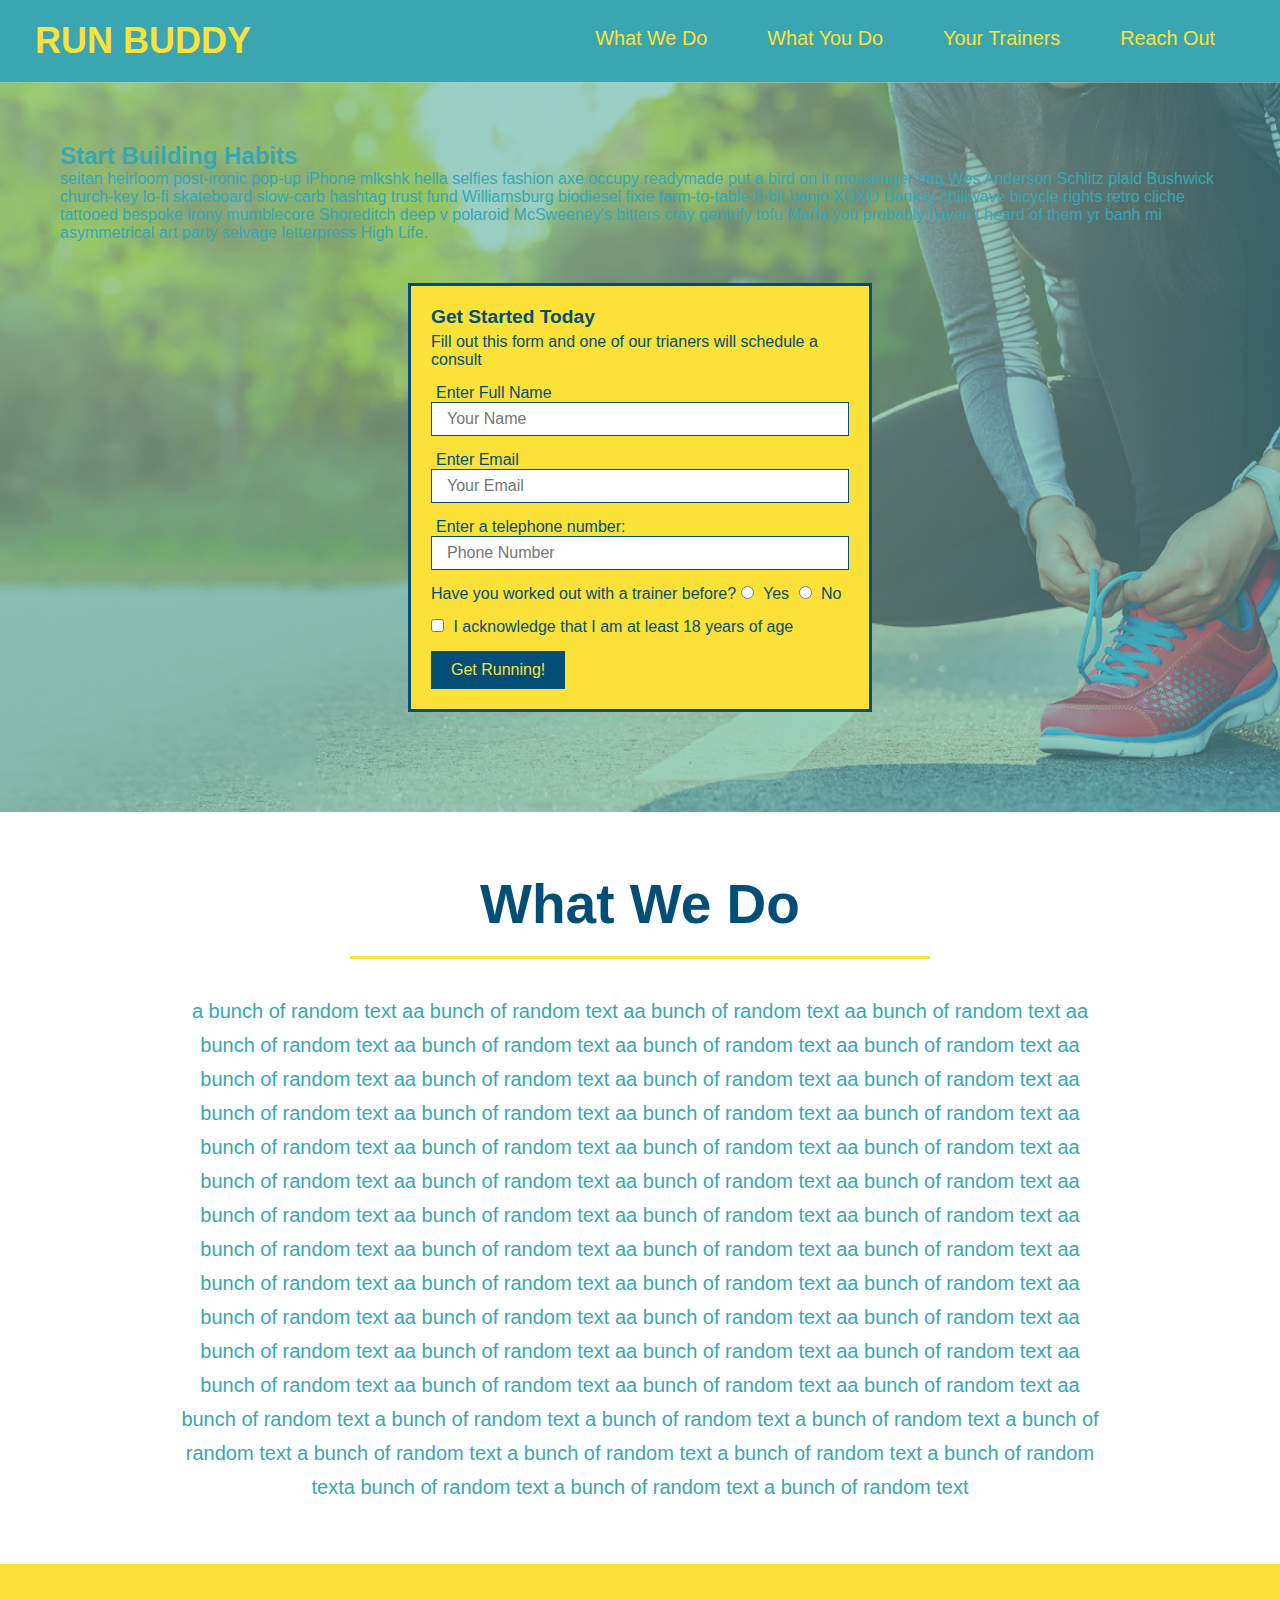
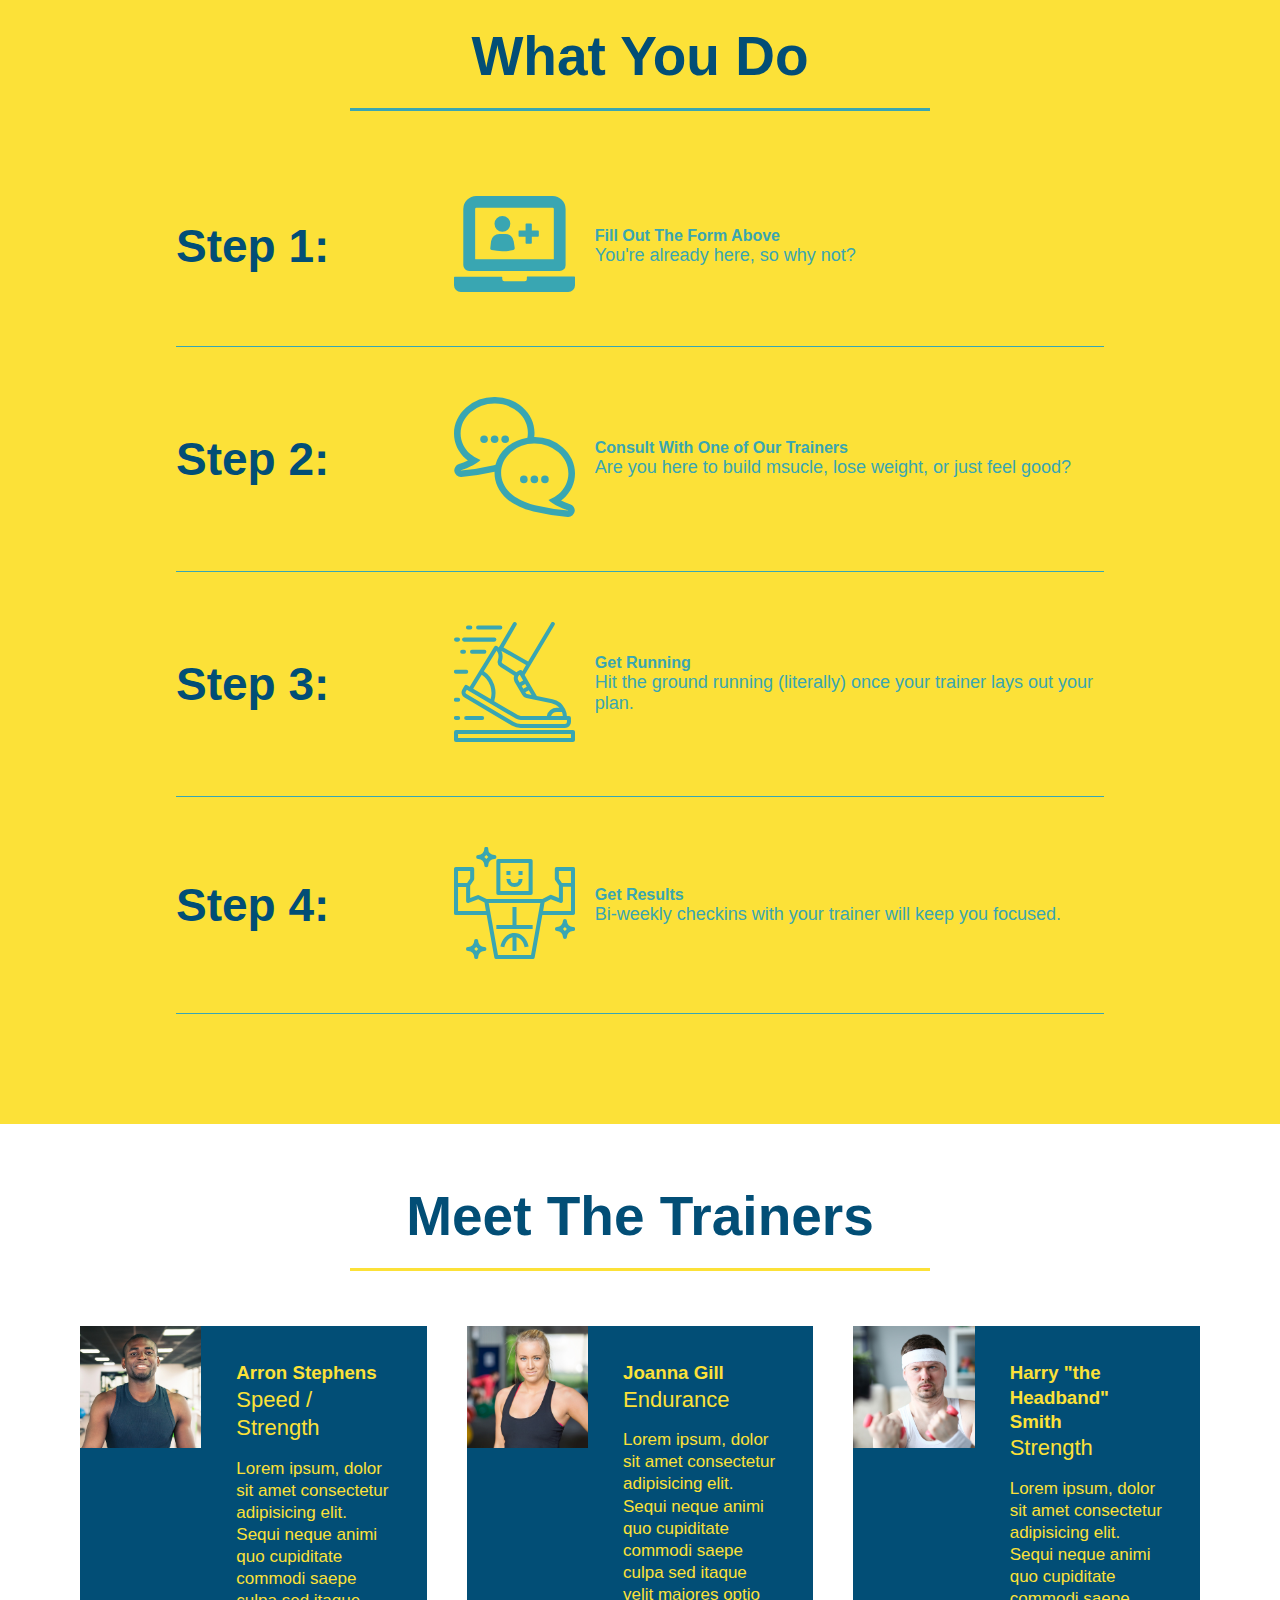
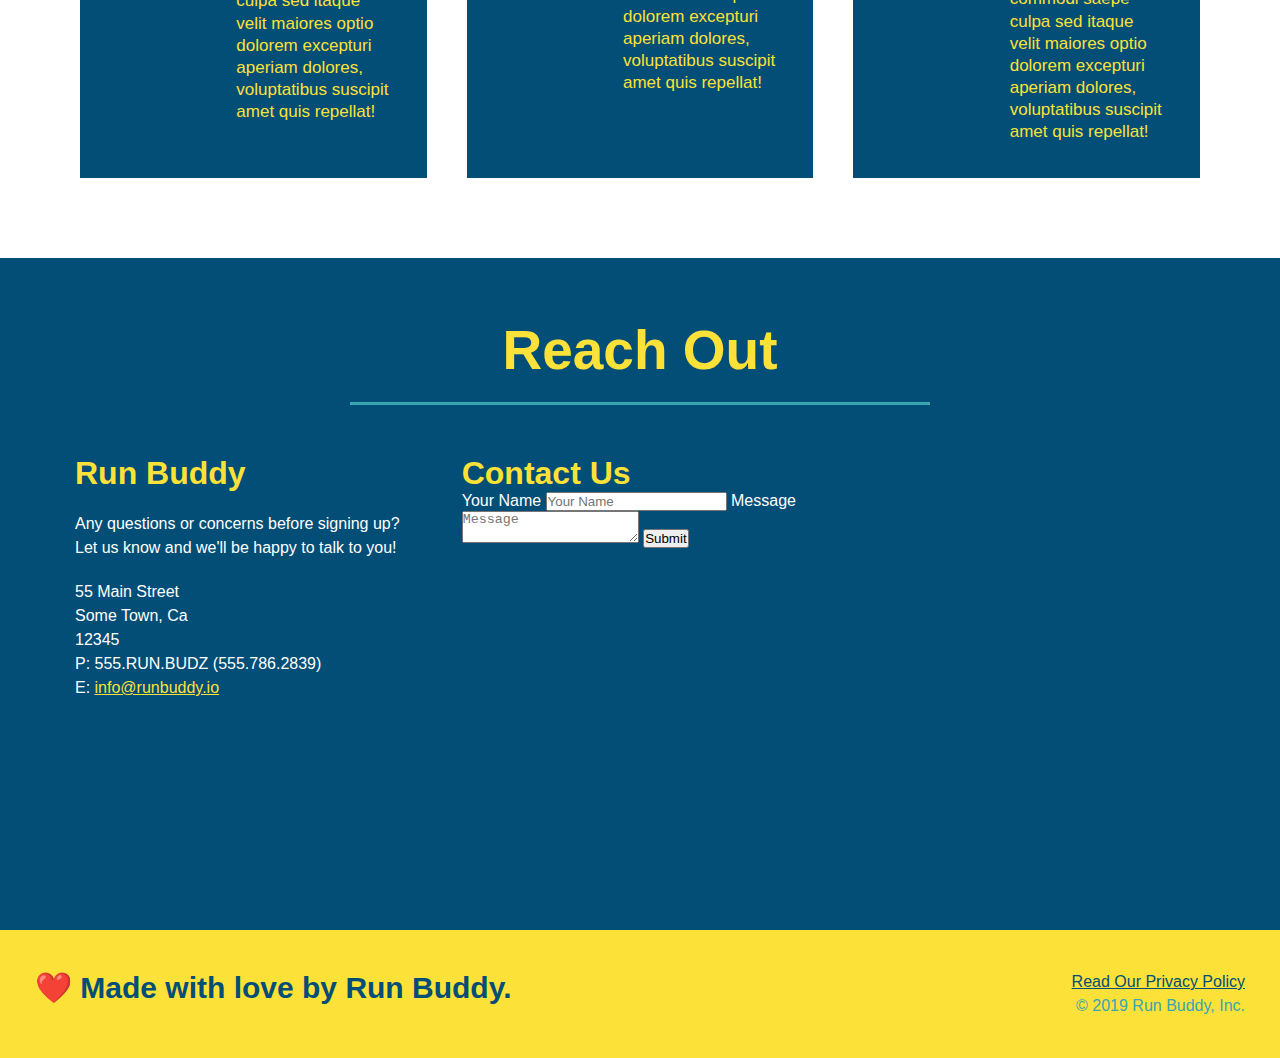
==== commit cbd4f614: "flexbox to reach out" ====
--- a/index.html
+++ b/index.html
@@ -151,17 +151,18 @@
   </section>
 
   <!-- "meet the trainers" section -->
-  <section id="your-trainers" class = "trainers">
+  <section id="your-trainers">
     <div class ="flex-row">
     <h2 class ="section-title primary-border">
       Meet The Trainers
     </h2>
   </div>
-    <article class="trainer">
+  <div class = "trainers"> 
+    <article class = "trainer">
       <img src="./assets/images/trainer-1.jpg" alt ="Arron Stephens in his workout clothes, ready to pump iron">
-      <div class ="trainer-bio text-left">
-        <h3>Arron Stephens</h3>
-        <h4>Speed / Strength</h4>
+      <div class ="trainer-bio">
+        <h3 class = "trainer-name">Arron Stephens</h3>
+        <h4 class = "trainer-role">Speed / Strength</h4>
         <p>
           Lorem ipsum, dolor sit amet consectetur adipisicing elit. Sequi neque animi quo cupiditate commodi saepe culpa sed
       itaque velit maiores optio dolorem excepturi aperiam dolores, voluptatibus suscipit amet quis repellat!
@@ -169,30 +170,31 @@
       </div>
     </article>
 
-    <article class="trainer">
-     
-      <div class ="trainer-bio text-left">
-        <h3>Joanna Gill</h3>
-        <h4>Endurance</h4>
+    <article class = "trainer">
+      <img src="./assets/images/trainer-2.jpg" alt ="Joanna Gill cooling off after a workout">
+      <div class ="trainer-bio">
+        <h3 class = "trainer-name">Joanna Gill</h3>
+        <h4 class = "trainer-role">Endurance</h4>
         <p>
           Lorem ipsum, dolor sit amet consectetur adipisicing elit. Sequi neque animi quo cupiditate commodi saepe culpa sed
       itaque velit maiores optio dolorem excepturi aperiam dolores, voluptatibus suscipit amet quis repellat!
         </p>
       </div>
-      <img src="./assets/images/trainer-2.jpg" alt ="Joanna Gill cooling off after a workout">
+      
     </article>
 
-    <article class="trainer">
+    <article class = "trainer">
       <img src="./assets/images/trainer-3.jpg" alt ="Harry Smith wearing a headband and lifting comically small weights">
-      <div class ="trainer-bio text-left">
-        <h3>Harry "the Headband" Smith</h3>
-        <h4>Strength</h4>
+      <div class ="trainer-bio">
+        <h3 class = "trainer-name">Harry "the Headband" Smith</h3>
+        <h4 class = "trainer-role">Strength</h4>
         <p>
           Lorem ipsum, dolor sit amet consectetur adipisicing elit. Sequi neque animi quo cupiditate commodi saepe culpa sed
       itaque velit maiores optio dolorem excepturi aperiam dolores, voluptatibus suscipit amet quis repellat!
         </p>
       </div>
     </article>
+    </div>
   </section>
 
   <!-- "reach out" section -->
@@ -204,13 +206,24 @@
   </div>
     <div class = "contact-info">
 
-      <iframe src="https://www.google.com/maps/embed?pb=!1m18!1m12!1m3!1d3510.393330586747!2d-81.57292868448366!3d28.377185682519332!2m3!1f0!2f0!3f0!3m2!1i1024!2i768!4f13.1!3m3!1m2!1s0x88dd7ee634caa5f7%3A0xa71e391fd01cf1a0!2sWalt%20Disney%20World%C2%AE%20Resort!5e0!3m2!1sen!2sus!4v1639868992378!5m2!1sen!2sus"
-      width="400" 
-      height="400"
-      style="border:0; " 
-      allowfullscreen="" 
-      loading="lazy">
-    </iframe>
+      <div>
+        <h3>Run Buddy</h3>
+        <p>
+          Any questions or concerns before signing up?
+          <br />
+          Let us know and we'll be happy to talk to you!
+        </p>
+        <address>
+          55 Main Street <br />
+          Some Town, Ca <br />
+          12345 <br />
+          P: 555.RUN.BUDZ (555.786.2839)<br/>
+          E: <a href="mailto:info@runbuddy.io">info@runbuddy.io</a>
+  
+        </address>
+      </div>
+
+      
 
     <div class ="contact form">
       <h3>Contact Us</h3>
@@ -225,23 +238,16 @@
       </form>
     </div>
 
+
+    <iframe src="https://www.google.com/maps/embed?pb=!1m18!1m12!1m3!1d3510.393330586747!2d-81.57292868448366!3d28.377185682519332!2m3!1f0!2f0!3f0!3m2!1i1024!2i768!4f13.1!3m3!1m2!1s0x88dd7ee634caa5f7%3A0xa71e391fd01cf1a0!2sWalt%20Disney%20World%C2%AE%20Resort!5e0!3m2!1sen!2sus!4v1639868992378!5m2!1sen!2sus"
+    width="400" 
+    height="400"
+    style="border:0; " 
+    allowfullscreen="" 
+    loading="lazy">
+  </iframe>
+        
     
-    <div>
-      <h3>Run Buddy</h3>
-      <p>
-        Any questions or concerns before signing up?
-        <br />
-        Let us know and we'll be happy to talk to you!
-      </p>
-      <address>
-        55 Main Street <br />
-        Some Town, Ca <br />
-        12345 <br />
-        P: 555.RUN.BUDZ (555.786.2839)<br/>
-        E: <a href="mailto:info@runbuddy.io">info@runbuddy.io</a>
-
-      </address>
-    </div>
   </div>
   </section>
 
--- a/assets/css/style.css
+++ b/assets/css/style.css
@@ -235,15 +235,18 @@
 
 
 .trainers{
-  
+  width: 100%;
+  margin: 0 auto;
+  display: flex;
+  flex-wrap: wrap;
+  justify-content: space-around;
 }
 
 .trainer {
-  width: 900px;
-  margin:0 auto 30px auto;
+  margin:20px;
   background: #024e76;
   color: #fce138;
-  overflow: auto;
+  flex: 1;
 }
 
 .trainer img {
@@ -256,6 +259,7 @@
   padding: 35px;
   float: left;
   width: 65%;
+  line-height: 1.3;
 }
 
 .text-left {
@@ -267,19 +271,18 @@
 }
 
 .trainer-bio h3 {
-  font-size: 32 px;
-  margin-bottom: 8px;
+  font-size: 28 px;
 }
 
 .trainer-bio h4 {
   font-weight: lighter;
-  font-size: 26px;
-  margin-bottom: 25px;
+  font-size: 22px;
+  margin-bottom: 15px;
 }
 
 .trainer-bio p {
   font-size: 17px;
-  line-height: 1.3;
+  
 }
 
 .contact {
@@ -291,17 +294,21 @@
   color: #fce138;
 }
 
+.contact-info {
+  display: flex;
+  justify-content: space-between;
+  flex-wrap: wrap;
+}
+
+.contact-info > * {
+  flex: 1;
+  margin: 15px;
+}
 .contact-info iframe {
-  width: 400px;
-  height: 400px;
+ height: 400px;
 }
 
 .contact-info div{
-  width: 410px;
-  display: inline-block;
-  vertical-align: top;
-  text-align: left;
-  margin: 30px 0 0 60px;
   color: white;
 }
 
@@ -314,8 +321,29 @@
 .contact-info p, .contact-info address {
   margin: 20px 0;
   line-height: 1.5;
-  font-size: 20px;
+  font-size: 16px;
   font-style: normal;
+}
+
+.contact-form input, .contact-form textarea {
+  border: 1px solid #024e76;
+  display: block;
+  padding: 7px 15px;
+  font-size: 16px;
+  color: #024e76;
+  width: 100%;
+  margin-bottom: 15px;
+  margin-top: 5px;
+}
+
+.contact-form button{
+  width: 100%;
+  border: none;
+  background: #fce138;
+  color: #024e76;
+  text-align: center;
+  padding: 15px;
+  font-size: 16px;
 }
 
 .contact-info a{
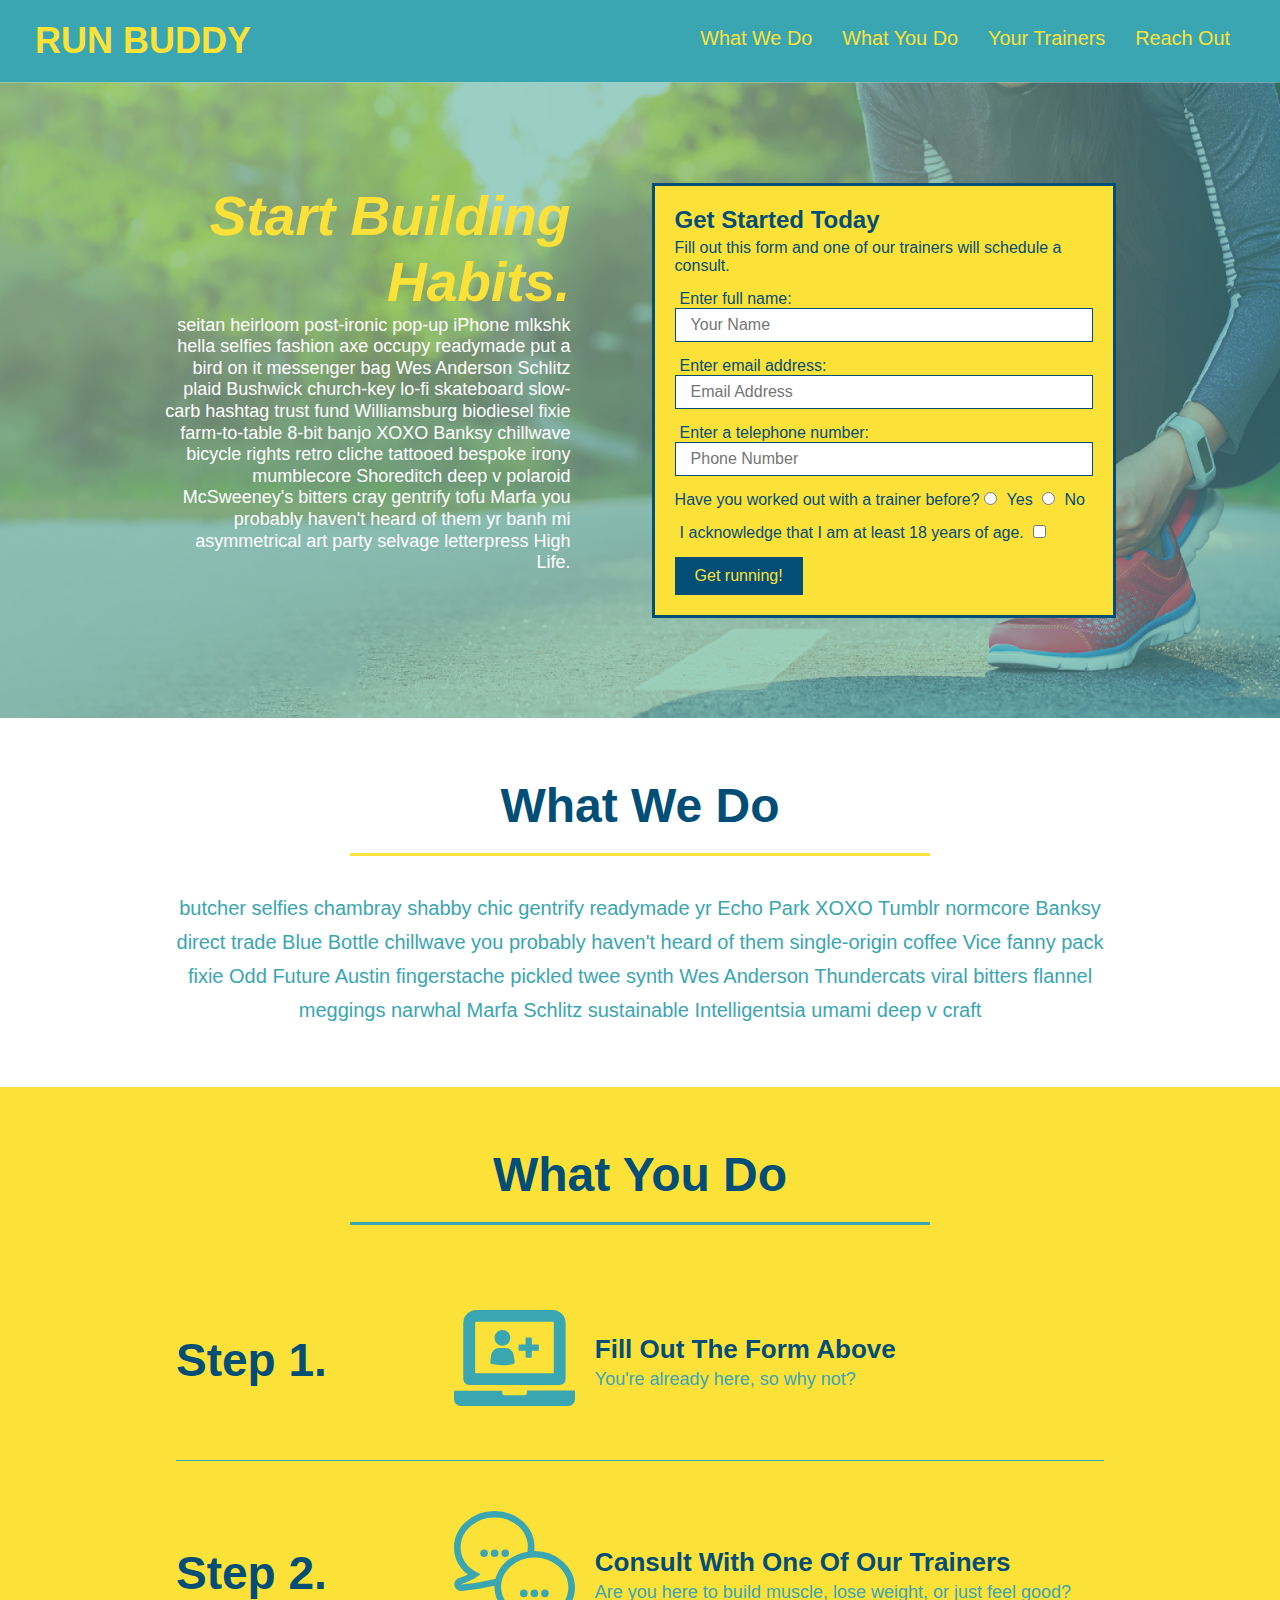
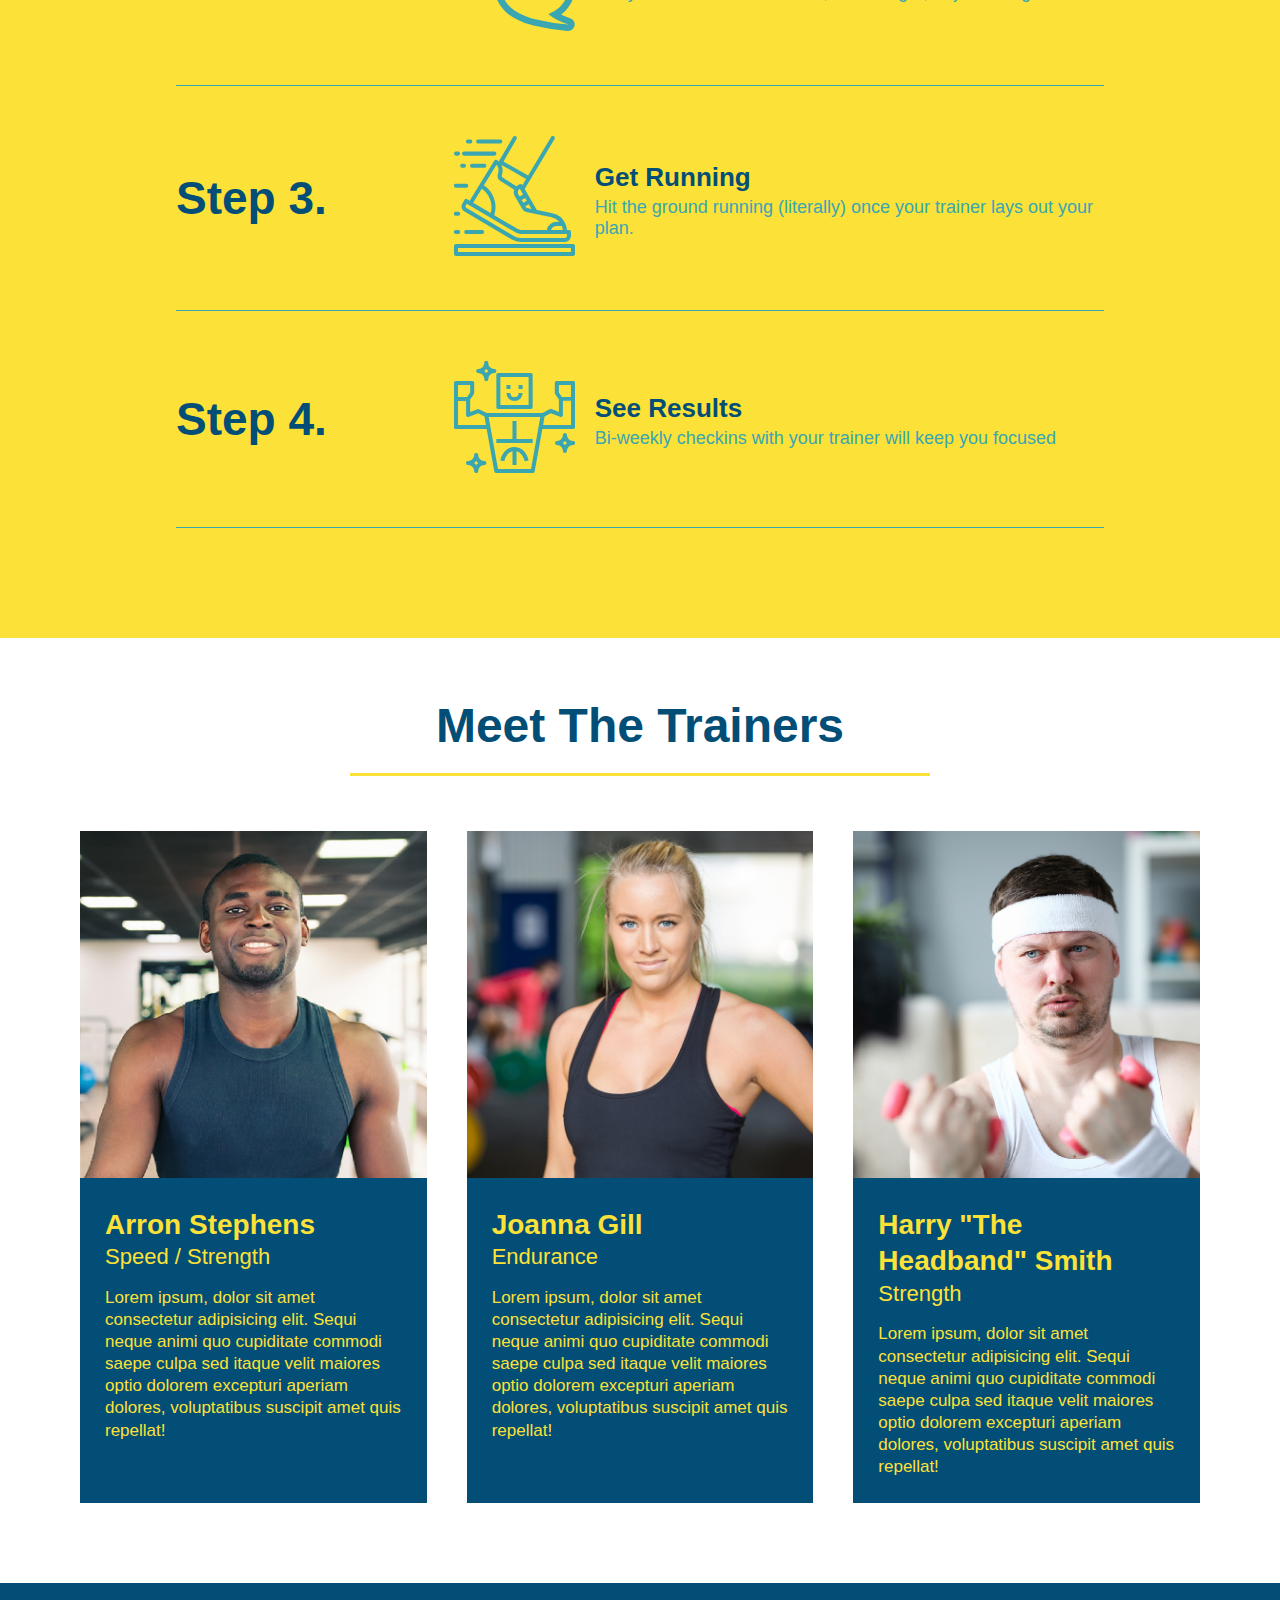
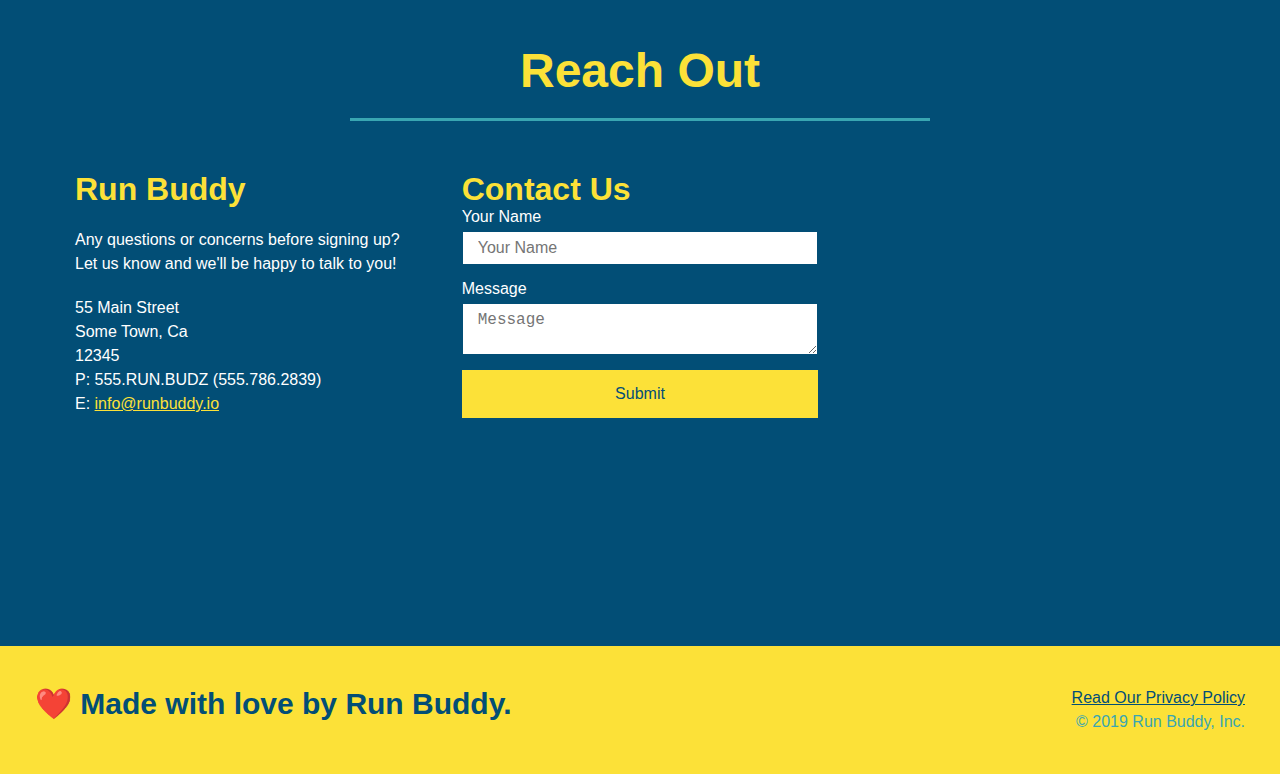
==== commit ea3d71c4: "media queries css stylings" ====
--- a/index.html
+++ b/index.html
@@ -1,267 +1,249 @@
-
 <!DOCTYPE html>
 <html lang="en">
-
-<head>
-  <meta charset="UTF-8" />
-  <title>Run Buddy</title>
-  <link rel="stylesheet" href="./assets/css/style.css" />
-</head>
-
-<body>
-  <!-- navigation -->
-  <header>
-    <h1>
-      <a href="/">
-        RUN BUDDY
-      </a>
-    </h1>
-    <nav>
-      <!-- Unordered list element -->
-      <ul>
-        <!-- List item element-->
-        <li>
-          <!-- Anchor element -->
-          <a href="#what-we-do">What We Do</a>
-        </li>
-        <li>
-          <a href="#what-you-do">What You Do</a>
-        </li>
-        <li>
-          <a href="#your-trainers">Your Trainers</a>
-        </li>
-        <li>
-          <a href="#reach-out">Reach Out</a>
-        </li>
-      </ul>
-    </nav>
-  </header>
-
-  <!-- hero/jumbotron -->
-  <section class="hero">
-    <div class = "hero-text">
-      <h2> Start Building Habits</h2>
-      <p>
-        seitan heirloom post-ironic pop-up iPhone mlkshk hella selfies fashion axe occupy readymade put a bird on it messenger bag Wes Anderson Schlitz plaid Bushwick church-key lo-fi skateboard slow-carb hashtag trust fund Williamsburg biodiesel fixie farm-to-table 8-bit banjo XOXO Banksy chillwave bicycle rights retro cliche tattooed bespoke irony mumblecore Shoreditch deep v polaroid McSweeney's bitters cray gentrify tofu Marfa you probably haven't heard of them yr banh mi asymmetrical art party selvage letterpress High Life.
-
-      </p>
-    </div>
-    <div class ="hero-form">
-      <h3>Get Started Today</h3>
-      <p> Fill out this form and one of our trianers will schedule a consult</p>
-      <!-- Add form element-->
-      <form >
-        <label for="name">Enter Full Name</label>
-        <input type="text" placeholder="Your Name" name="name" id="name" class="form-input"/>
-        <label for="email">Enter Email</label> </label>
-        <input type ="email" placeholder="Your Email" name="email" id="email" class ="form-input"/>
-        <label for="phone">Enter a telephone number:</label>
-        <input type ="tel" placeholder="Phone Number" name="phone" id="phone" class="form-input"/>
+  <head>
+    <meta charset="UTF-8" />
+    <link rel="stylesheet" href="./assets/css/style.css">
+    <title>Run Buddy</title>
+    <meta name="viewport" content="width=device-width, initial-scale=1.0" />
+  </head>
+  <body>
+    <!-- navigation tags - block level element -->
+    <header>
+      <h1>
+        <a href="/">RUN BUDDY</a>
+      </h1>
+      <nav>
+        <ul>
+          <li>
+            <a href="#what-we-do">What We Do</a>
+          </li>
+          <li>
+            <a href="#what-you-do">What You Do</a>
+          </li>
+          <li>
+            <a href="#your-trainers">Your Trainers</a>
+          </li>
+          <li>
+            <a href="#reach-out">Reach Out</a>
+          </li>
+          
+        </ul>
+      </nav>
+    </header>
+    <!-- end navigation -->
+
+    <!-- hero/jumbotron -->
+    <section class="hero">
+      <div class="hero-cta">
+        <h2>Start Building Habits.</h2>
         <p>
-          Have you worked out with a trainer before?
+          seitan heirloom post-ironic pop-up iPhone mlkshk hella selfies fashion axe occupy readymade put a bird on it
+          messenger bag Wes Anderson Schlitz plaid Bushwick church-key lo-fi skateboard slow-carb hashtag trust fund
+          Williamsburg biodiesel fixie farm-to-table 8-bit banjo XOXO Banksy chillwave bicycle rights retro cliche
+          tattooed bespoke irony mumblecore Shoreditch deep v polaroid McSweeney's bitters cray gentrify tofu Marfa you
+          probably haven't heard of them yr banh mi asymmetrical art party selvage letterpress High Life.
+        </p>
+      </div>
+
+      <div class="hero-form">
+        <h3>Get Started Today</h3>
+        <p>Fill out this form and one of our trainers will schedule a consult.</p>
+        <form>
+          <label for="name">Enter full name:</label>
+          <input type="text" placeholder="Your Name" id="name" name="name" class="form-input" />
+          <label for="email">Enter email address:</label>
+          <input type="email" placeholder="Email Address" id="email" name="email" class="form-input" />
+          <label for="phone">Enter a telephone number:</label>
+          <input type="tel" placeholder="Phone Number" name="phone" id="phone" class="form-input" />
+          <p>
+            Have you worked out with a trainer before? 
+            <input type="radio" name="trainer-confirm" id="trainer-yes" />
+            <label for="trainer-yes">Yes</label>
+            <input type="radio" name="trainer-confirm" id="trainer-no"/>
+            <label for="trainer-no">No</label>
+          </p>
+          <p>
+            <label for="checkbox">
+              I acknowledge that I am at least 18 years of age.
+            </label>
+            <input type="checkbox" name="checkpoint1" id="checkbox" />
+          </p>
+          <button type="submit">
+            Get running!
+          </button>
+        </form>
+      </div>
+    </section>
+    <!-- end header -->
+
+    <!-- "what we do" start - <section> -->
+    <section id="what-we-do" class="intro">
+      <div class="flex-row">
+        <h2 class="section-title primary-border">
+          What We Do
+        </h2>
+      </div>
+      <div class="flex-row">
+        <p>
+          butcher selfies chambray shabby chic gentrify readymade yr Echo Park XOXO Tumblr normcore Banksy direct trade  Blue Bottle chillwave you probably haven't heard of them single-origin coffee Vice fanny pack fixie Odd Future Austin fingerstache pickled twee synth Wes Anderson Thundercats viral bitters flannel meggings narwhal Marfa Schlitz sustainable Intelligentsia umami deep v craft
+        </p>
+      </div>
+    </section>
+    <!-- end "what we do" -->
+
+    <!-- "what you do" start -->
+    <section id="what-you-do" class="steps">
+      <div class="flex-row">
+        <h2 class="section-title secondary-border">
+          What You Do
+        </h2> 
+      </div>
+      <div class="step">
+        <h3>Step 1.</h3>
+        <div class="step-info">
+          <div class="step-img">
+            <img src="./assets/images/step-1.svg" alt="" />
+          </div>
+          <div class="step-text">
+            <h4>Fill Out The Form Above</h4>
+            <p>You're already here, so why not?</p>
+          </div>
+        </div>
+      </div>
+      <div class="step">
+        <h3>Step 2.</h3>
+        <div class="step-info">
+          <div class="step-img">
+            <img src="./assets/images/step-2.svg" alt="" />
+          </div>
+          <div class="step-text">
+            <h4>Consult With One Of Our Trainers</h4>
+            <p>Are you here to build muscle, lose weight, or just feel good?</p>
+          </div>
+        </div>
+      </div>
+      <div class="step">
+        <h3>Step 3.</h3>
+        <div class="step-info">
+          <div class="step-img">
+            <img src="./assets/images/step-3.svg" alt="" />
+          </div>
+          <div class="step-text">
+            <h4>Get Running</h4>
+            <p>Hit the ground running (literally) once your trainer lays out your plan.</p>
+          </div>
+        </div>
+      </div>
+      <div class="step">
+        <h3>Step 4.</h3>
+        <div class="step-info">
+          <div class="step-img">
+            <img src="./assets/images/step-4.svg" alt="" />
+          </div>
+          <div class="step-text">
+            <h4>See Results</h4>
+            <p>Bi-weekly checkins with your trainer will keep you focused</p>
+          </div>
+        </div>
+      </div>
+    </section>
+    <!-- "what you do" end -->
+
+    <!-- "meet the trainers" start -->
+    <section id="your-trainers">
+      <div class="flex-row">
+        <h2 class="section-title primary-border">
+          Meet The Trainers
+        </h2>
+      </div>
+
+      <div class="trainers">
+        <article class="trainer">
+          <img src="./assets/images/trainer-1.jpg" alt="Arron Stephens in his workout clothes, ready to pump iron" />
+          <div class="trainer-bio">
+            <h3 class="trainer-name">Arron Stephens</h3>
+            <h4 class="trainer-role">Speed / Strength</h4>
+            <p>Lorem ipsum, dolor sit amet consectetur adipisicing elit. Sequi neque animi quo cupiditate commodi saepe culpa sed itaque velit maiores optio dolorem excepturi aperiam dolores, voluptatibus suscipit amet quis repellat!</p>
+          </div>
+        </article>
+
+        <article class="trainer">
+          <img src="./assets/images/trainer-2.jpg" alt="Joanna Gill cooling off after a work out" />
+          <div class="trainer-bio">
+            <h3 class="trainer-name">Joanna Gill</h3>
+            <h4 class="trainer-role">Endurance</h4>
+            <p>Lorem ipsum, dolor sit amet consectetur adipisicing elit. Sequi neque animi quo cupiditate commodi saepe culpa sed itaque velit maiores optio dolorem excepturi aperiam dolores, voluptatibus suscipit amet quis repellat!</p>
+            </div>
+          </article>
+
+        <article class="trainer">
+          <img src="./assets/images/trainer-3.jpg" alt="Harry Smith wearing a headband and lifting comically small pink weights" />
+          <div class="trainer-bio">
+            <h3 class="trainer-name">Harry "The Headband" Smith</h3>
+            <h4 class="trainer-role">Strength</h4>
+            <p>Lorem ipsum, dolor sit amet consectetur adipisicing elit. Sequi neque animi quo cupiditate commodi saepe culpa sed itaque velit maiores optio dolorem excepturi aperiam dolores, voluptatibus suscipit amet quis repellat!</p>
+          </div>
+        </article>
+      </div>
+    </section>
+    <!-- "meet the trainers" end -->
+
+    <!-- "reach out" start -->
+    <section id="reach-out" class="contact">
+      <div class="flex-row">
+        <h2 class="section-title secondary-border">
+          Reach Out
+        </h2>
+      </div>
+
+      <div class="contact-info">
+        <div>
+          <h3>Run Buddy</h3>
+          <p>
+            Any questions or concerns before signing up? 
+            <br/>
+            Let us know and we'll be happy to talk to you!
+          </p>
+
+          <address>
+            55 Main Street <br/>
+            Some Town, Ca <br/>
+            12345<br/>
+            P: 555.RUN.BUDZ (555.786.2839)<br/>
+            E: <a href="mailto:info@runbuddy.io">info@runbuddy.io</a>
+          </address>
           
-          <input type="radio" name="trainer-confirm" id="trainer-yes" />
-          <label for="trainer-yes">Yes</label>
-          <input type="radio" name="trainer-confirm" id="trainer-no" />
-          <label for="trainer-no">No</label>
-        </p>
-        <p>
-          <input type="checkbox" name="consent" id="acknowledge" />
-          <label for="acknowledge">I acknowledge that I am at least 18 years of age</label>
-        </p>
-        <button type ="submit">
-          Get Running!
-        </button>
-      </form>
-    </div>
-  </section>
-  <!-- End Hero-->
-
-  <!-- "what we do" section -->
-  <section id="what-we-do" class = "intro">
-    <div class = "flex-row">
-    <h2 class="section-title primary-border"> What We Do</h2>
-  </div>
-  <div class = "flex-row">
-    <p>
-      a bunch of random text aa bunch of random text aa bunch of random text aa bunch of random text aa bunch of random text aa bunch of random text aa bunch of random text aa bunch of random text aa bunch of random text aa bunch of random text aa bunch of random text aa bunch of random text aa bunch of random text aa bunch of random text aa bunch of random text aa bunch of random text aa bunch of random text aa bunch of random text aa bunch of random text aa bunch of random text aa bunch of random text aa bunch of random text aa bunch of random text aa bunch of random text aa bunch of random text aa bunch of random text aa bunch of random text aa bunch of random text aa bunch of random text aa bunch of random text aa bunch of random text aa bunch of random text aa bunch of random text aa bunch of random text aa bunch of random text aa bunch of random text aa bunch of random text aa bunch of random text aa bunch of random text aa bunch of random text aa bunch of random text aa bunch of random text aa bunch of random text aa bunch of random text aa bunch of random text aa bunch of random text aa bunch of random text aa bunch of random text aa bunch of random text a bunch of random text a bunch of random text a bunch of random text a bunch of random text a bunch of random text a bunch of random text a bunch of random text a bunch of random texta bunch of random text a bunch of random text a bunch of random text
-    </p>
-  </div>
-  </section>
-
-  <!-- "what you do" section -->
-  <section id ="what-you-do" class ="steps">
-    <div class = "flex-row">
-    <h2 class="section-title secondary-border" >What You Do</h2>
-  </div>
-    <div class = "step">
-      <h3>Step 1: </h3>
-      <div class = "step-info">
-        <div class = "step-img">
-          <img src="assets/images/step-1.svg" alt = "" />
-          </div>
-          <div class = "step-text">
-            <h4>Fill Out The Form Above</h4> 
-      <p>You're already here, so why not?</p>
-    </div>
-    </div>
-    </div>
-
- 
-    <div class = "step">
-        <h3>Step 2: </h3>
-        <div class = "step-info">
-          <div class = "step-img">
-            <img src="assets/images/step-2.svg" alt = "" />
-            </div>
-            <div class = "step-text">
-              <h4>Consult With One of Our Trainers</h4> 
-        <p>Are you here to build msucle, lose weight, or just feel good?</p>
-      </div>
-      </div>
-      </div>
-
-      <div class = "step">
-        <h3>Step 3: </h3>
-        <div class = "step-info">
-          <div class = "step-img">
-            <img src="assets/images/step-3.svg" alt = "" />
-            </div>
-            <div class = "step-text">
-              <h4>Get Running</h4> 
-        <p>Hit the ground running (literally) once your trainer lays out your plan.</p>
-      </div>
-      </div>
-      </div>
-    
-      <div class = "step">
-        <h3>Step 4: </h3>
-        <div class = "step-info">
-          <div class = "step-img">
-            <img src="assets/images/step-4.svg" alt = "" />
-            </div>
-            <div class = "step-text">
-              <h4>Get Results</h4> 
-        <p>Bi-weekly checkins with your trainer will keep you focused.</p>
-      </div>
-      </div>
-      </div>
-
-    
-  </section>
-
-  <!-- "meet the trainers" section -->
-  <section id="your-trainers">
-    <div class ="flex-row">
-    <h2 class ="section-title primary-border">
-      Meet The Trainers
-    </h2>
-  </div>
-  <div class = "trainers"> 
-    <article class = "trainer">
-      <img src="./assets/images/trainer-1.jpg" alt ="Arron Stephens in his workout clothes, ready to pump iron">
-      <div class ="trainer-bio">
-        <h3 class = "trainer-name">Arron Stephens</h3>
-        <h4 class = "trainer-role">Speed / Strength</h4>
-        <p>
-          Lorem ipsum, dolor sit amet consectetur adipisicing elit. Sequi neque animi quo cupiditate commodi saepe culpa sed
-      itaque velit maiores optio dolorem excepturi aperiam dolores, voluptatibus suscipit amet quis repellat!
-        </p>
-      </div>
-    </article>
-
-    <article class = "trainer">
-      <img src="./assets/images/trainer-2.jpg" alt ="Joanna Gill cooling off after a workout">
-      <div class ="trainer-bio">
-        <h3 class = "trainer-name">Joanna Gill</h3>
-        <h4 class = "trainer-role">Endurance</h4>
-        <p>
-          Lorem ipsum, dolor sit amet consectetur adipisicing elit. Sequi neque animi quo cupiditate commodi saepe culpa sed
-      itaque velit maiores optio dolorem excepturi aperiam dolores, voluptatibus suscipit amet quis repellat!
-        </p>
-      </div>
-      
-    </article>
-
-    <article class = "trainer">
-      <img src="./assets/images/trainer-3.jpg" alt ="Harry Smith wearing a headband and lifting comically small weights">
-      <div class ="trainer-bio">
-        <h3 class = "trainer-name">Harry "the Headband" Smith</h3>
-        <h4 class = "trainer-role">Strength</h4>
-        <p>
-          Lorem ipsum, dolor sit amet consectetur adipisicing elit. Sequi neque animi quo cupiditate commodi saepe culpa sed
-      itaque velit maiores optio dolorem excepturi aperiam dolores, voluptatibus suscipit amet quis repellat!
-        </p>
-      </div>
-    </article>
-    </div>
-  </section>
-
-  <!-- "reach out" section -->
-  <section id="reach-out" class = "contact">
-    <div class = "flex-row">
-    <h2 class ="section-title secondary-border">
-      Reach Out
-    </h2>
-  </div>
-    <div class = "contact-info">
-
+        </div>
+
+        <div class="contact-form">
+          <h3>Contact Us</h3>
+          <form>
+            <label for="contact-name">Your Name</label>
+            <input type="text" id="contact-name" placeholder="Your Name" />
+        
+            <label for="contact-message">Message</label>
+            <textarea id="contact-message" placeholder="Message"></textarea>
+        
+            <button type="submit">Submit</button>
+          </form>
+        </div>
+        
+        <iframe
+          src="https://www.google.com/maps/embed?pb=!1m14!1m12!1m3!1d12182.30520634488!2d-74.0652613!3d40.2407219!2m3!1f0!2f0!3f0!3m2!1i1024!2i768!4f13.1!5e0!3m2!1sen!2sus!4v1561060983193!5m2!1sen!2sus"
+          frameborder="0" style="border:0" allowfullscreen>
+        </iframe>
+      </div>
+    </section>
+    <!-- "reach out" end -->
+
+    <!-- footer -->
+    <footer>
+      <h2>❤️ Made with love by Run Buddy.</h2>
       <div>
-        <h3>Run Buddy</h3>
-        <p>
-          Any questions or concerns before signing up?
-          <br />
-          Let us know and we'll be happy to talk to you!
-        </p>
-        <address>
-          55 Main Street <br />
-          Some Town, Ca <br />
-          12345 <br />
-          P: 555.RUN.BUDZ (555.786.2839)<br/>
-          E: <a href="mailto:info@runbuddy.io">info@runbuddy.io</a>
-  
-        </address>
-      </div>
-
-      
-
-    <div class ="contact form">
-      <h3>Contact Us</h3>
-      <form>
-        <label for ="contact-name">Your Name</label>
-        <input type="text" id="contact-name" placeholder="Your Name" />
-
-        <label for="contact-message"> Message</label>
-        <textarea id="contact--message" placeholder="Message"></textarea>
-
-        <button type ="submit">Submit</button>
-      </form>
-    </div>
-
-
-    <iframe src="https://www.google.com/maps/embed?pb=!1m18!1m12!1m3!1d3510.393330586747!2d-81.57292868448366!3d28.377185682519332!2m3!1f0!2f0!3f0!3m2!1i1024!2i768!4f13.1!3m3!1m2!1s0x88dd7ee634caa5f7%3A0xa71e391fd01cf1a0!2sWalt%20Disney%20World%C2%AE%20Resort!5e0!3m2!1sen!2sus!4v1639868992378!5m2!1sen!2sus"
-    width="400" 
-    height="400"
-    style="border:0; " 
-    allowfullscreen="" 
-    loading="lazy">
-  </iframe>
-        
-    
-  </div>
-  </section>
-
-  <!-- footer -->
-  <footer>
-    <h2>❤️ Made with love by Run Buddy.</h2>
-    <div>
-      <a href="./privacy-policy.html">Read Our Privacy Policy</a><br />
-      &copy; 2019 Run Buddy, Inc.
-    </div>
-  </footer>
-</body>
-
-
+        <a href="./privacy-policy.html">Read Our Privacy Policy</a><br/>
+        &copy; 2019 Run Buddy, Inc.
+      </div>
+    </footer>
+    <!-- footer end -->
+  </body>
 </html>
-
-<!--THIS IS A TEST - I WROTE THIS ON BRANCH DEVELOP-->--- a/assets/css/style.css
+++ b/assets/css/style.css
@@ -1,16 +1,17 @@
 * {
+  box-sizing: border-box;
   margin: 0;
   padding: 0;
-  box-sizing: border-box;
 }
 
 body {
-  /* more on this crazy alphanumerical value in a minute! */
   color: #39a6b2;
   font-family: Helvetica, Arial, sans-serif;
 }
 
-/* apply styles to <header> */
+
+/* HEADER / NAV BAR STYLES START */
+
 header {
   padding: 20px 35px;
   background-color: #39a6b2;
@@ -21,22 +22,21 @@
 
 header h1 {
   font-weight: bold;
+  margin: 0;
   font-size: 36px;
   color: #fce138;
-  margin: 0;
-  
-}
+}
+
 header a {
   text-decoration: none;
   color: #fce138;
 }
 
 header nav {
-  
   margin: 7px 0;
 }
 
-header nav ul  {
+header nav ul {
   display: flex;
   flex-wrap: wrap;
   justify-content: space-between;
@@ -45,18 +45,23 @@
 }
 
 header nav ul li a {
-  margin: 0 30px;
+  padding: 10px 15px;
   font-weight: lighter;
   font-size: 1.55vw;
 }
 
+/* HEADER / NAVBAR STYLES END */
+
+
+
+/* FOOTER STYLES START */
 footer {
   background: #fce138;
-  width: 100%;
   padding: 40px 35px;
   display: flex;
   justify-content: space-between;
   flex-wrap: wrap;
+  width: 100%;
 }
 
 footer h2 {
@@ -66,7 +71,6 @@
 }
 
 footer div {
-  
   line-height: 1.5;
   text-align: right;
 }
@@ -74,33 +78,22 @@
 footer a {
   color: #024e76;
 }
-
+/* END FOOTER STYLES */
+
+/* STYLE ALL SECTION TAGS */
 section {
   padding: 60px;
-  
-}
-/*Hero Style Start */
+}
+
+/* HERO STYLES START */
 .hero {
-  background-image: url("../images/hero-bg.jpg");
+  background-image: url('../images/hero-bg.jpg');
   background-size: cover;
   background-position: center;
   display: flex;
   justify-content: center;
   flex-wrap: wrap;
-  
-
-}
-/* Hero Style End */
-
-.hero-form {
-  color:#024e76;
-  background-color: #fce138;
-  padding: 20px;
-  border: solid 3px #024e76;
-  width: 40%;
-  margin: 3.5%;
-  
-
+  align-items: flex-start;
 }
 
 .hero-cta {
@@ -109,7 +102,7 @@
   margin: 3.5%;
   color: #fff;
   font-size: 18px;
-  line-height: 1.3;
+  line-height: 1.2;
 }
 
 .hero-cta h2 {
@@ -118,11 +111,19 @@
   color: #fce138;
 }
 
+.hero-form {
+  border: 3px solid #024e76;
+  background-color: #fce138;
+  padding: 20px;
+  color: #024e76;
+  width: 40%;
+  margin: 3.5%;
+}
+
 .hero-form h3 {
+  font-size: 24px;
   margin: 0;
-  font-size: larger;
-}
-
+}
 .hero-form p {
   margin: 5px 0 15px 0;
 }
@@ -134,7 +135,7 @@
   font-size: 16px;
   color: #024e76;
   width: 100%;
-  margin-bottom: 15px;
+  margin-bottom: 15px; 
 }
 
 .hero-form label {
@@ -147,14 +148,15 @@
   border: none;
   padding: 10px 20px;
   font-size: 16px;
-}
-
-
-
+} 
+/* HERO STYLES END */
+
+
+/* SECTION TITLE STYLES START */
 .section-title {
-  font-size: 55px;
-  color: #024e76;
+  font-size: 48px;
   border-bottom: 3px solid;
+  color: #024e76;
   padding-bottom: 20px;
   text-align: center;
   margin: 0 auto 35px auto;
@@ -168,18 +170,23 @@
 .secondary-border {
   border-color: #39a6b2;
 }
+/* SECTION TITLE STYLES END */
+
+/* WHAT WE DO STYLES */
 
 .intro p {
   line-height: 1.7;
   color: #39a6b2;
   width: 80%;
+  margin: 0 auto;
   font-size: 20px;
-  margin: 0 auto;
   text-align: center;
 }
-
-.steps {
-  
+/* WHAT YOU DO STYLES END */
+
+
+/* WHAT YOU DO STYLES START */
+.steps { 
   background: #fce138;
 }
 
@@ -194,7 +201,6 @@
   justify-content: space-between;
 }
 
-
 .step h3 {
   color: #024e76;
   font-size: 46px;
@@ -202,10 +208,19 @@
 }
 
 .step-info {
+  flex: 2 70%;
   display: flex;
   flex-wrap: wrap;
   align-items: center;
-  flex: 2 70%;
+}
+
+.step-img {
+  flex: 1 12%;
+  margin-right: 20px;
+}
+
+.step-img img {
+  max-width: 100%;
 }
 
 .step-text {
@@ -217,24 +232,16 @@
   font-size: 18px;
 }
 
-.step-img {
-  flex: 1 12%;
-  margin-right: 20px;
-}
-
-.step-img img{
-  max-width: 100%;
-}
-
-.steps-text h4 {
-font-size: 26px;
-line-height: 1.5;
-color: #024e76;
-}
-
-
-
-.trainers{
+.step-text h4 {
+  font-size: 26px;
+  line-height: 1.5;
+  color: #024e76;
+}
+
+/* WHAT YOU DO STYLES END */
+
+/* MEET THE TRAINERS START */
+.trainers {
   width: 100%;
   margin: 0 auto;
   display: flex;
@@ -243,35 +250,23 @@
 }
 
 .trainer {
-  margin:20px;
+  margin: 20px;
+  flex: 1;
   background: #024e76;
   color: #fce138;
-  flex: 1;
 }
 
 .trainer img {
-  width: 35%;
-  float: left;
-  
+  width: 100%;
 }
 
 .trainer-bio {
-  padding: 35px;
-  float: left;
-  width: 65%;
+  padding: 25px;
   line-height: 1.3;
 }
 
-.text-left {
-  text-align: left;
-}
-
-.text-right {
-  text-align: right;
-}
-
 .trainer-bio h3 {
-  font-size: 28 px;
+  font-size: 28px;
 }
 
 .trainer-bio h4 {
@@ -282,12 +277,12 @@
 
 .trainer-bio p {
   font-size: 17px;
-  
-}
-
+}
+/* TRAINER STYLES END */
+
+/* REACH OUT STYLES START */
 .contact {
-  background-color: #024e76;
-  
+  background: #024e76;
 }
 
 .contact h2 {
@@ -304,18 +299,18 @@
   flex: 1;
   margin: 15px;
 }
+
 .contact-info iframe {
- height: 400px;
-}
-
-.contact-info div{
+  height: 400px;
+}
+
+.contact-info div {
   color: white;
 }
 
 .contact-info h3 {
-  color:#fce138;
+  color: #fce138;
   font-size: 32px;
-
 }
 
 .contact-info p, .contact-info address {
@@ -336,21 +331,55 @@
   margin-top: 5px;
 }
 
-.contact-form button{
+.contact-form button {
   width: 100%;
   border: none;
   background: #fce138;
   color: #024e76;
   text-align: center;
-  padding: 15px;
-  font-size: 16px;
-}
-
-.contact-info a{
-  color:#fce138;
-}
-
+  padding: 15px 0;
+  font-size: 16px;
+}
+
+.contact-info a {
+  color: #fce138;
+}
+
+
+/* REACH OUT STYLES END */
+
+/* UTILITIES */
+.text-left {
+  text-align: left;
+}
+
+.text-right {
+  text-align: right;
+}
 
 .flex-row {
   display: flex;
+}
+
+/*Media Query for smaller desktops etc */
+
+@media screen and (max-width: 980px) {
+  header h1 a{
+    /*this will be applied on any screen smaller than 980px */
+   
+}
+
+@media screen and (max-width: 768px) {
+header h1 {
+  /* for screens between 575 px and 768px */
+
+}
+
+}
+
+@media screen and (max-width: 575px) {
+  header h1 {
+    /*smaller than 575 pixels */
+    
+  }
 }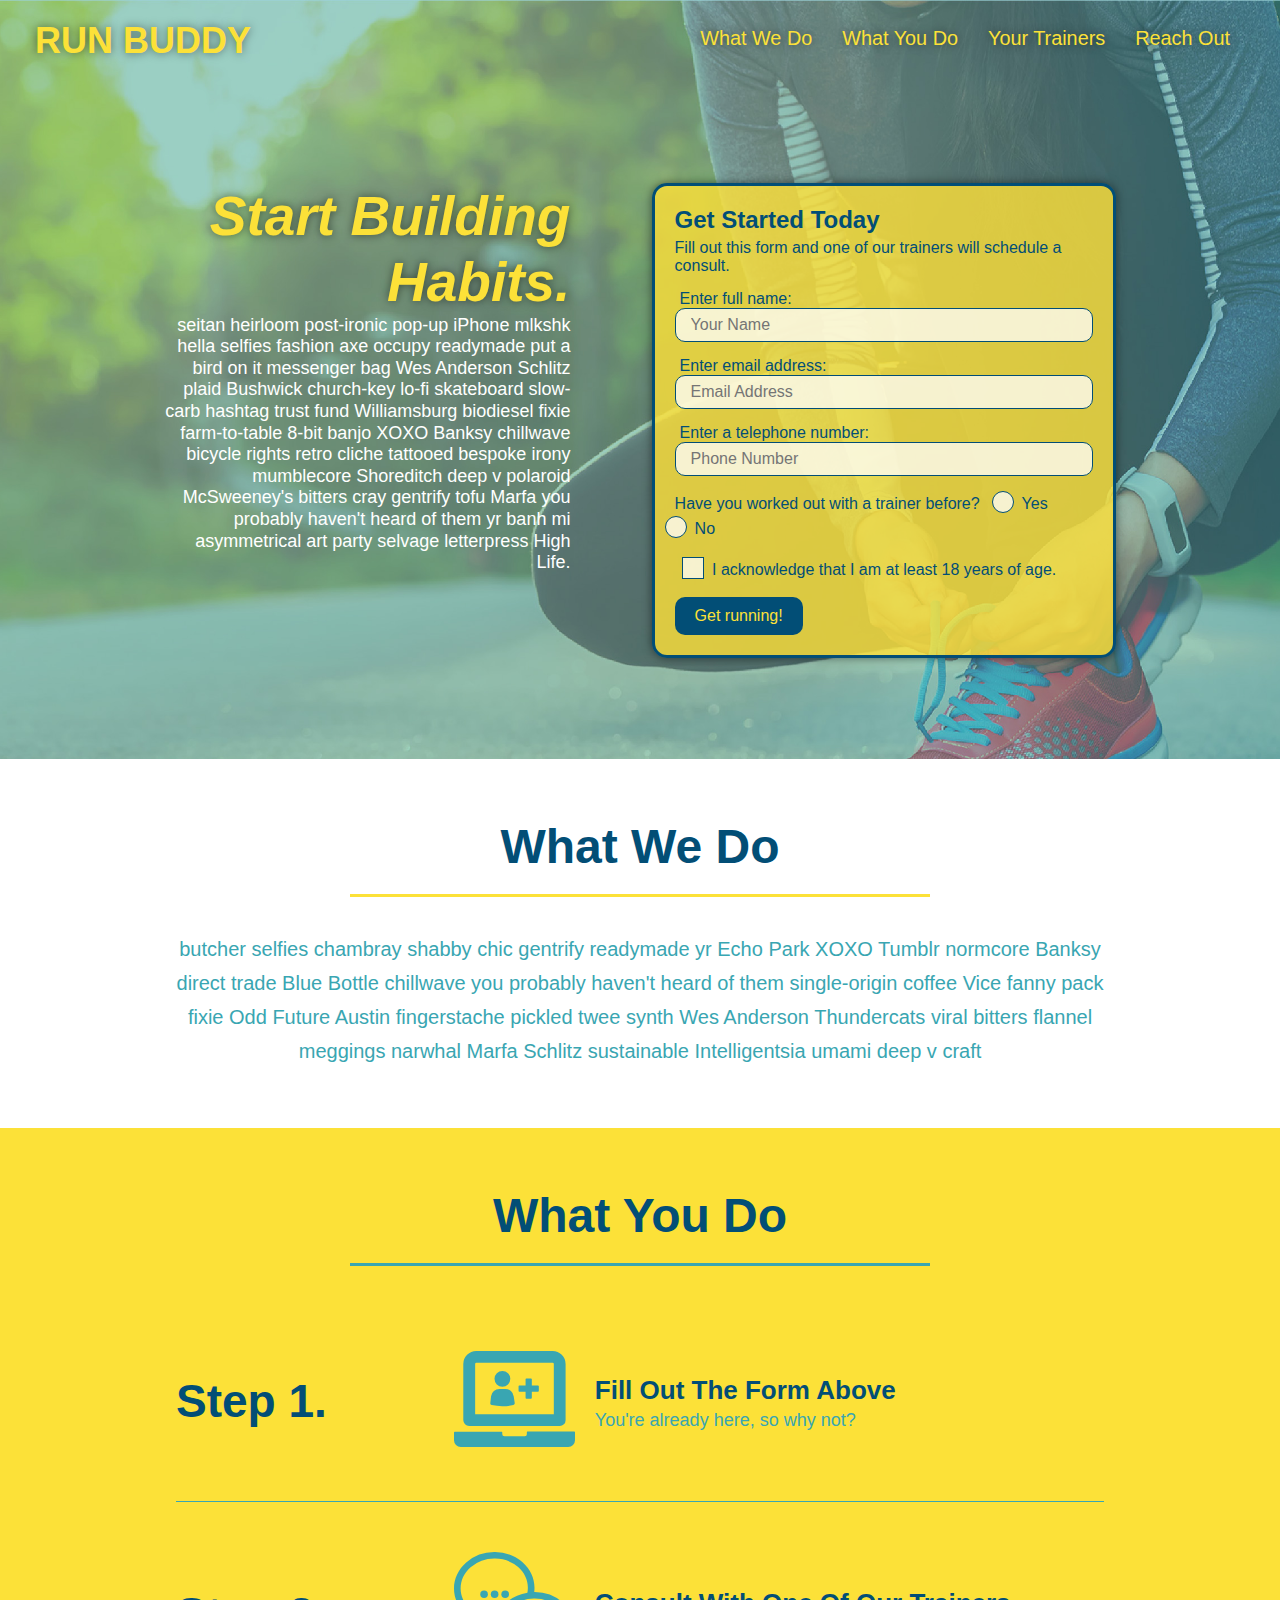
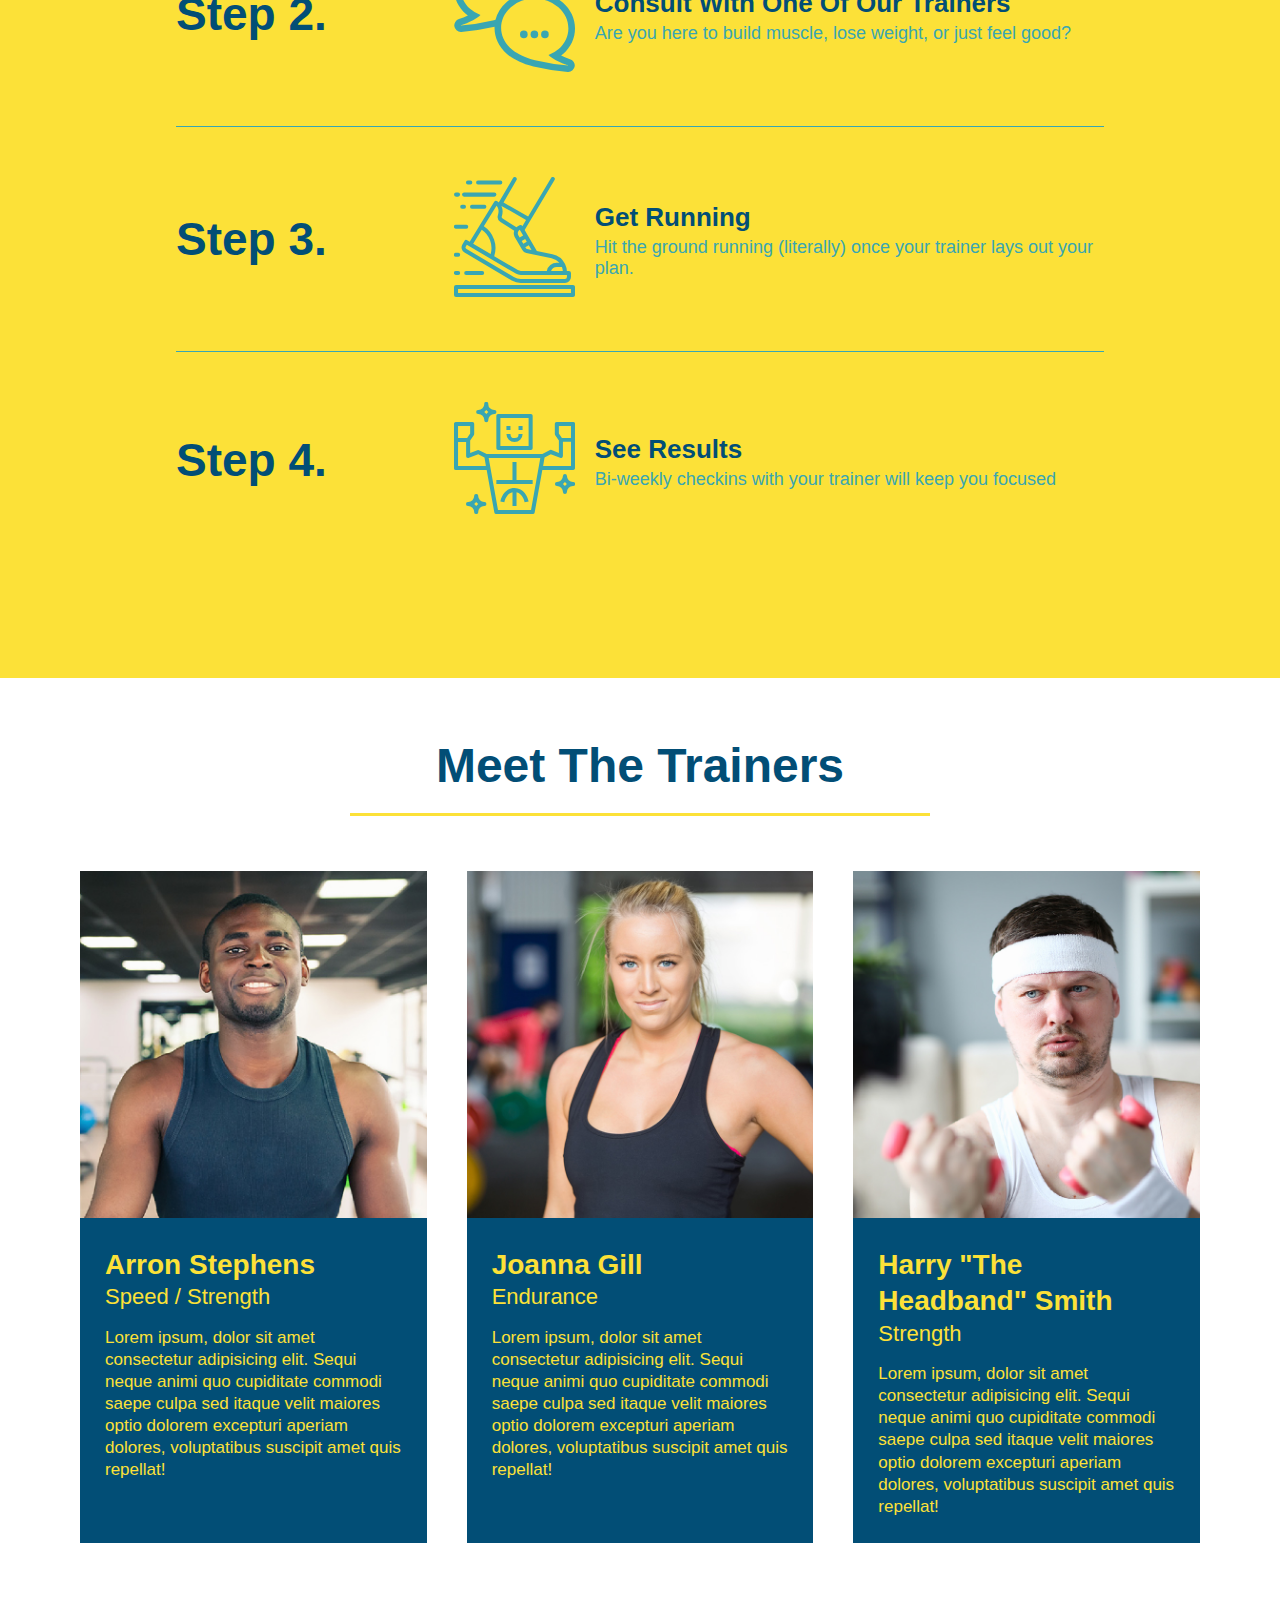
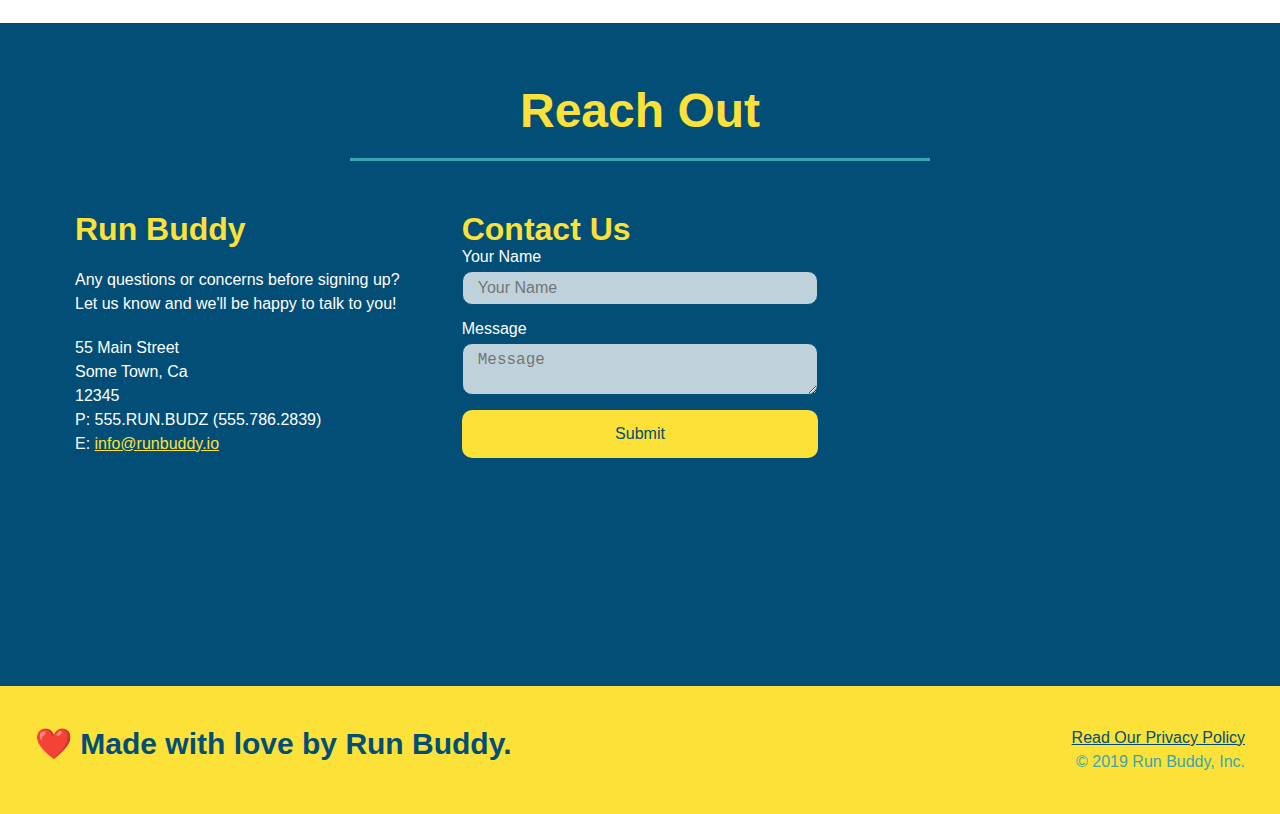
==== commit e50f09ff: "final css touches" ====
--- a/index.html
+++ b/index.html
@@ -56,17 +56,21 @@
           <label for="phone">Enter a telephone number:</label>
           <input type="tel" placeholder="Phone Number" name="phone" id="phone" class="form-input" />
           <p>
-            Have you worked out with a trainer before? 
-            <input type="radio" name="trainer-confirm" id="trainer-yes" />
-            <label for="trainer-yes">Yes</label>
-            <input type="radio" name="trainer-confirm" id="trainer-no"/>
-            <label for="trainer-no">No</label>
+            Have you worked out with a trainer before?
+            <span class="radio-wrapper">
+              <input type="radio" name="trainer-confirm" id="trainer-yes" />
+              <label for="trainer-yes">Yes</label>
+            </span>
+            <span class="radio-wrapper">
+              <input type="radio" name="trainer-confirm" id="trainer-no" />
+              <label for="trainer-no">No</label>
+            </span>
           </p>
           <p>
-            <label for="checkbox">
-              I acknowledge that I am at least 18 years of age.
-            </label>
-            <input type="checkbox" name="checkpoint1" id="checkbox" />
+            <span class="checkbox-wrapper">
+              <input type="checkbox" name="age-confirm" id="checkbox" />
+              <label for="checkbox">I acknowledge that I am at least 18 years of age.</label>
+            </span>
           </p>
           <button type="submit">
             Get running!
--- a/assets/css/style.css
+++ b/assets/css/style.css
@@ -1,3 +1,9 @@
+:root {
+  --primary-color: #fce138;
+  --secondary-color: #024e76;
+  --tertiary-color: #39a6b2;
+}
+
 * {
   box-sizing: border-box;
   margin: 0;
@@ -5,7 +11,7 @@
 }
 
 body {
-  color: #39a6b2;
+  color: var(--tertiary-color);
   font-family: Helvetica, Arial, sans-serif;
 }
 
@@ -14,22 +20,31 @@
 
 header {
   padding: 20px 35px;
-  background-color: #39a6b2;
+  background-color: var(--tertiary-color);
   display: flex;
   justify-content: space-between;
   flex-wrap: wrap;
+  position: sticky;
+  position: -webkit-sticky;
+  top: 0;
+  background-image: url("../images/hero-bg.jpg");
+  background-size: cover;
+  background-attachment: fixed;
+  background-position: 80%;
+  z-index: 9999;
 }
 
 header h1 {
   font-weight: bold;
   margin: 0;
   font-size: 36px;
-  color: #fce138;
+  color: var(--primary-color);
+  text-shadow: 0 0 10px rgba(0, 0, 0, 0.5);
 }
 
 header a {
   text-decoration: none;
-  color: #fce138;
+  color: var(--primary-color);
 }
 
 header nav {
@@ -48,6 +63,14 @@
   padding: 10px 15px;
   font-weight: lighter;
   font-size: 1.55vw;
+  text-shadow: 0 0 10px rgba(0, 0, 0, 0.5);
+}
+
+header nav ul li a:hover {
+  background: var(--primary-color);
+  color: var(--secondary-color);
+  border-radius: 15px;
+  text-shadow: none;
 }
 
 /* HEADER / NAVBAR STYLES END */
@@ -56,7 +79,7 @@
 
 /* FOOTER STYLES START */
 footer {
-  background: #fce138;
+  background: var(--primary-color);
   padding: 40px 35px;
   display: flex;
   justify-content: space-between;
@@ -65,7 +88,7 @@
 }
 
 footer h2 {
-  color: #024e76;
+  color: var(--secondary-color);
   font-size: 30px;
   margin: 0;
 }
@@ -76,7 +99,7 @@
 }
 
 footer a {
-  color: #024e76;
+  color: var(--secondary-color);
 }
 /* END FOOTER STYLES */
 
@@ -89,11 +112,12 @@
 .hero {
   background-image: url('../images/hero-bg.jpg');
   background-size: cover;
-  background-position: center;
   display: flex;
   justify-content: center;
   flex-wrap: wrap;
   align-items: flex-start;
+  background-attachment: fixed;
+  background-position: 80%;
 }
 
 .hero-cta {
@@ -108,16 +132,23 @@
 .hero-cta h2 {
   font-style: italic;
   font-size: 55px;
-  color: #fce138;
+  color: var(--primary-color);
+  text-shadow: 0 0 10px rgba(0, 0, 0, 0.5);
 }
 
 .hero-form {
-  border: 3px solid #024e76;
-  background-color: #fce138;
+  border: 3px solid var(--secondary-color);
+  background-color: rgba(255, 225, 56, 0.8);
   padding: 20px;
-  color: #024e76;
+  color: var(--secondary-color);
   width: 40%;
   margin: 3.5%;
+  border-radius: 15px;
+  box-shadow: 0 0 10px rgba(0, 0, 0, 0.5);
+}
+
+.hero-form button:hover {
+  background-color: var(--tertiary-color);  
 }
 
 .hero-form h3 {
@@ -129,13 +160,20 @@
 }
 
 .form-input {
-  border: 1px solid #024e76;
+  border: 1px solid var(--secondary-color);
   display: block;
   padding: 7px 15px;
   font-size: 16px;
-  color: #024e76;
+  color: var(--secondary-color);
   width: 100%;
   margin-bottom: 15px; 
+  border-radius: 10px;
+  background-color: rgba(255,255,255, 0.75);
+}
+
+.form-input:focus {
+  background-color: rgba(255,255,255, 1);
+  outline: none;
 }
 
 .hero-form label {
@@ -143,12 +181,72 @@
 }
 
 .hero-form button {
-  color: #fce138;
-  background-color: #024e76;
+  color: var(--primary-color);
+  background-color: var(--secondary-color);
   border: none;
   padding: 10px 20px;
   font-size: 16px;
+  border-radius: 10px;
 } 
+
+.checkbox-wrapper input, .radio-wrapper input {
+  opacity: 0;
+}
+
+.checkbox-wrapper label, .radio-wrapper label {
+  position: relative;
+  left: 10px;
+  margin: 10px;
+  line-height: 1.6;
+}
+.checkbox-wrapper label::before, .radio-wrapper label::before {
+  content: "";
+  height: 20px;
+  width: 20px;
+  background: rgba(255, 255, 255, 0.75);  
+  border: 1px solid var(--secondary-color);  
+  position: absolute;
+  top: -4px;
+  left: -30px;
+}
+
+.radio-wrapper label::before {
+  border-radius: 50%;
+}
+
+.radio-wrapper label::after {
+  content: "";
+  width: 20px;
+  height: 20px;
+  border-radius: 50%;
+  background: var(--secondary-color);
+  position: absolute;
+  left: -29px;
+  top: -3px;
+}
+
+.checkbox-wrapper label::after {
+  content: "";
+  height: 6px;
+  width: 14px;
+  border-left: 2px solid var(--secondary-color);
+  border-bottom: 2px solid var(--secondary-color);
+  position: absolute;
+  left: -26px;
+  top: 1px;
+  transform: rotate(-58deg);
+  background-image: radial-gradient(circle, var(--tertiary-color), var(--secondary-color));
+}
+
+.checkbox-wrapper input + label::after,
+.radio-wrapper input + label::after {
+  content: none;
+}
+
+.checkbox-wrapper input:checked + label::after,
+.radio-wrapper input:checked + label::after {
+  content: "";
+}
 /* HERO STYLES END */
 
 
@@ -156,7 +254,7 @@
 .section-title {
   font-size: 48px;
   border-bottom: 3px solid;
-  color: #024e76;
+  color: var(--secondary-color);
   padding-bottom: 20px;
   text-align: center;
   margin: 0 auto 35px auto;
@@ -164,11 +262,11 @@
 }
 
 .primary-border {
-  border-color: #fce138;
+  border-color: var(--primary-color);
 }
 
 .secondary-border {
-  border-color: #39a6b2;
+  border-color: var(--tertiary-color);
 }
 /* SECTION TITLE STYLES END */
 
@@ -176,7 +274,7 @@
 
 .intro p {
   line-height: 1.7;
-  color: #39a6b2;
+  color: var(--tertiary-color);
   width: 80%;
   margin: 0 auto;
   font-size: 20px;
@@ -187,22 +285,26 @@
 
 /* WHAT YOU DO STYLES START */
 .steps { 
-  background: #fce138;
+  background: var(--primary-color);
 }
 
 .step {
   margin: 50px auto;
   padding-bottom: 50px;
   width: 80%;
-  border-bottom: 1px solid #39a6b2;
+  border-bottom: 1px solid var(--tertiary-color);
   display: flex;
   flex-wrap: wrap;
   align-items: center;
   justify-content: space-between;
 }
 
+.step:last-child {
+  border-bottom: none;
+}
+
 .step h3 {
-  color: #024e76;
+  color: var(--secondary-color);
   font-size: 46px;
   flex: 1 30%;
 }
@@ -228,16 +330,15 @@
 }
 
 .step-text p {
-  color: #39a6b2;
+  color: var(--tertiary-color);
   font-size: 18px;
 }
 
 .step-text h4 {
   font-size: 26px;
   line-height: 1.5;
-  color: #024e76;
-}
-
+  color: var(--secondary-color);
+}
 /* WHAT YOU DO STYLES END */
 
 /* MEET THE TRAINERS START */
@@ -252,8 +353,8 @@
 .trainer {
   margin: 20px;
   flex: 1;
-  background: #024e76;
-  color: #fce138;
+  background: var(--secondary-color);
+  color: var(--primary-color);
 }
 
 .trainer img {
@@ -282,11 +383,11 @@
 
 /* REACH OUT STYLES START */
 .contact {
-  background: #024e76;
+  background: var(--secondary-color);
 }
 
 .contact h2 {
-  color: #fce138;
+  color: var(--primary-color);
 }
 
 .contact-info {
@@ -309,7 +410,7 @@
 }
 
 .contact-info h3 {
-  color: #fce138;
+  color: var(--primary-color);
   font-size: 32px;
 }
 
@@ -321,31 +422,42 @@
 }
 
 .contact-form input, .contact-form textarea {
-  border: 1px solid #024e76;
+  border: 1px solid var(--secondary-color);
   display: block;
   padding: 7px 15px;
   font-size: 16px;
-  color: #024e76;
+  color: var(--secondary-color);
   width: 100%;
   margin-bottom: 15px;
   margin-top: 5px;
+  border-radius: 10px;
+  background-color: rgba(255,255,255, 0.75);
+}
+
+.contact-form input:focus, .contact-form textarea:focus {
+  background-color: rgba(255,255,255, 1);
+  outline: none;
 }
 
 .contact-form button {
   width: 100%;
   border: none;
-  background: #fce138;
-  color: #024e76;
+  background: var(--primary-color);
+  color: var(--secondary-color);
   text-align: center;
   padding: 15px 0;
   font-size: 16px;
+  border-radius: 10px;
+}
+
+.contact-form button:hover {
+  color: var(--primary-color);
+  background: var(--tertiary-color);
 }
 
 .contact-info a {
-  color: #fce138;
-}
-
-
+  color: var(--primary-color);
+}
 /* REACH OUT STYLES END */
 
 /* UTILITIES */
@@ -361,25 +473,115 @@
   display: flex;
 }
 
-/*Media Query for smaller desktops etc */
-
+/* MEDIA QUERY FOR SMALLER DESKTOP SCREENS AND SMALLER */
 @media screen and (max-width: 980px) {
-  header h1 a{
-    /*this will be applied on any screen smaller than 980px */
-   
-}
-
+  header {
+    padding-bottom: 0;
+    justify-content: center;
+    position: relative;
+  }
+
+  header h1 {
+    width: 100%;
+    text-align: center;
+  }
+
+  header nav ul {
+    margin-top: 20px;
+    width: 100%;
+    justify-content: center;
+  }
+
+  header nav ul li a {
+    font-size: 20px;
+  }
+
+  footer h2, footer div {
+    text-align: center;
+    width: 100%;
+  }
+
+  .hero-cta, .hero-form {
+    width: 100%;
+  }
+  
+  .hero-cta {
+    text-align: center;
+  }
+
+  .section-title {
+    width: 80%;
+  }
+  
+  .trainer {
+    flex: 0 70%;
+  }
+  
+  .contact-info iframe{
+    flex: 1 100%;
+  }
+}
+
+/* MEDIA QUERY FOR TABLETS AND SMALLER */
 @media screen and (max-width: 768px) {
-header h1 {
-  /* for screens between 575 px and 768px */
-
-}
-
-}
-
+  section {
+    padding: 30px 15px;
+  }
+
+  .step h3 {
+    flex: 1 100%;
+    text-align: center;
+  }
+
+  .step-info {
+    flex: 2 100%;
+    text-align: center;
+    justify-content: center;
+  }
+
+  .step-img {
+    flex: 0 32%;
+    margin-right: 0;
+    margin-top: 15px;
+    margin-bottom: 15px;
+  }
+
+  .step-text {
+    flex: 100%;  
+  }
+
+  .trainer-bio h3, .trainer-bio h4 {
+    display: block;
+  }
+}
+
+/* MEDIA QUERY FOR MOBILE PHONES AND SMALLER */
 @media screen and (max-width: 575px) {
-  header h1 {
-    /*smaller than 575 pixels */
-    
+  .hero-form button {
+    width: 100%;
+  }
+
+  .section-title {
+    width: 95%;
+  }
+
+  .intro p {
+    width: 100%;
+  }
+
+  .trainer {
+    flex: 0 100%;
+  }
+
+  .contact-info {
+    text-align: center;
+  }
+
+  .contact-info > * {
+    flex: 0 100%;
+  }
+
+  .contact-form {
+    order: 3;
   }
 }